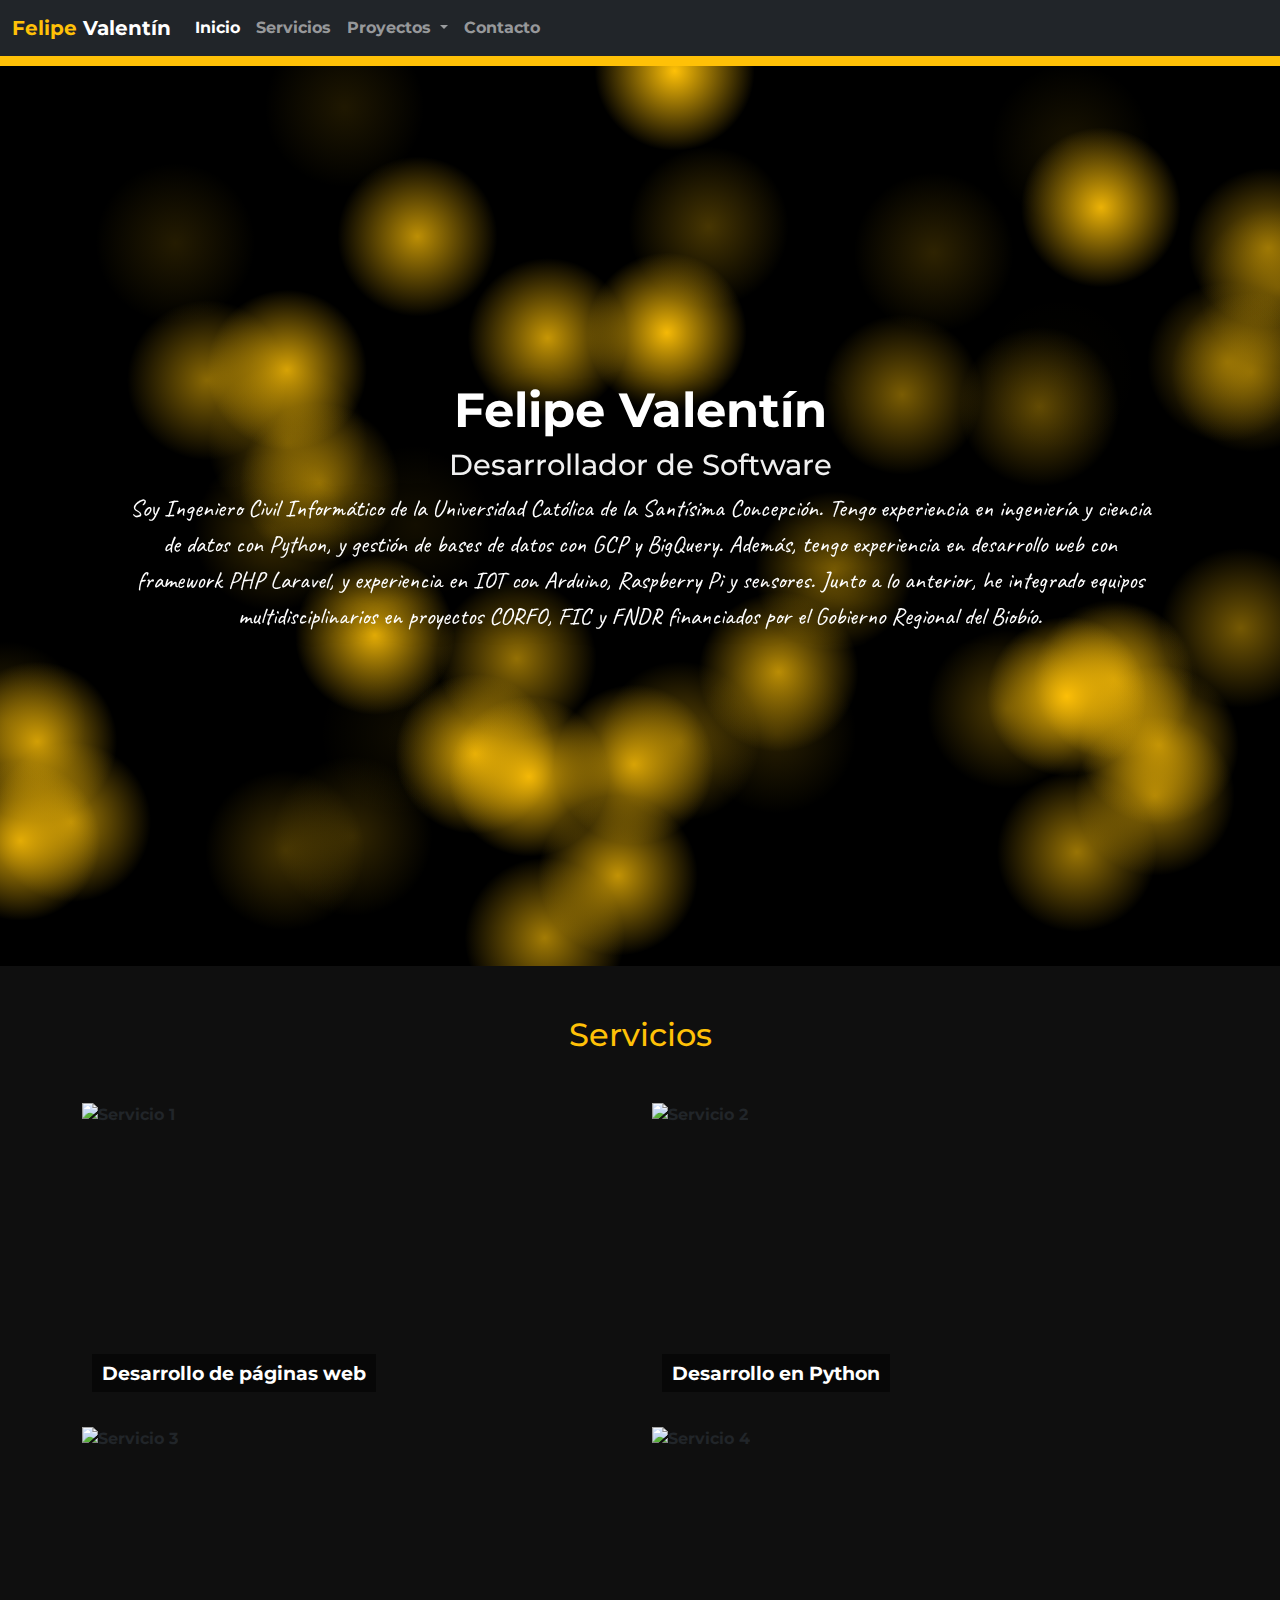
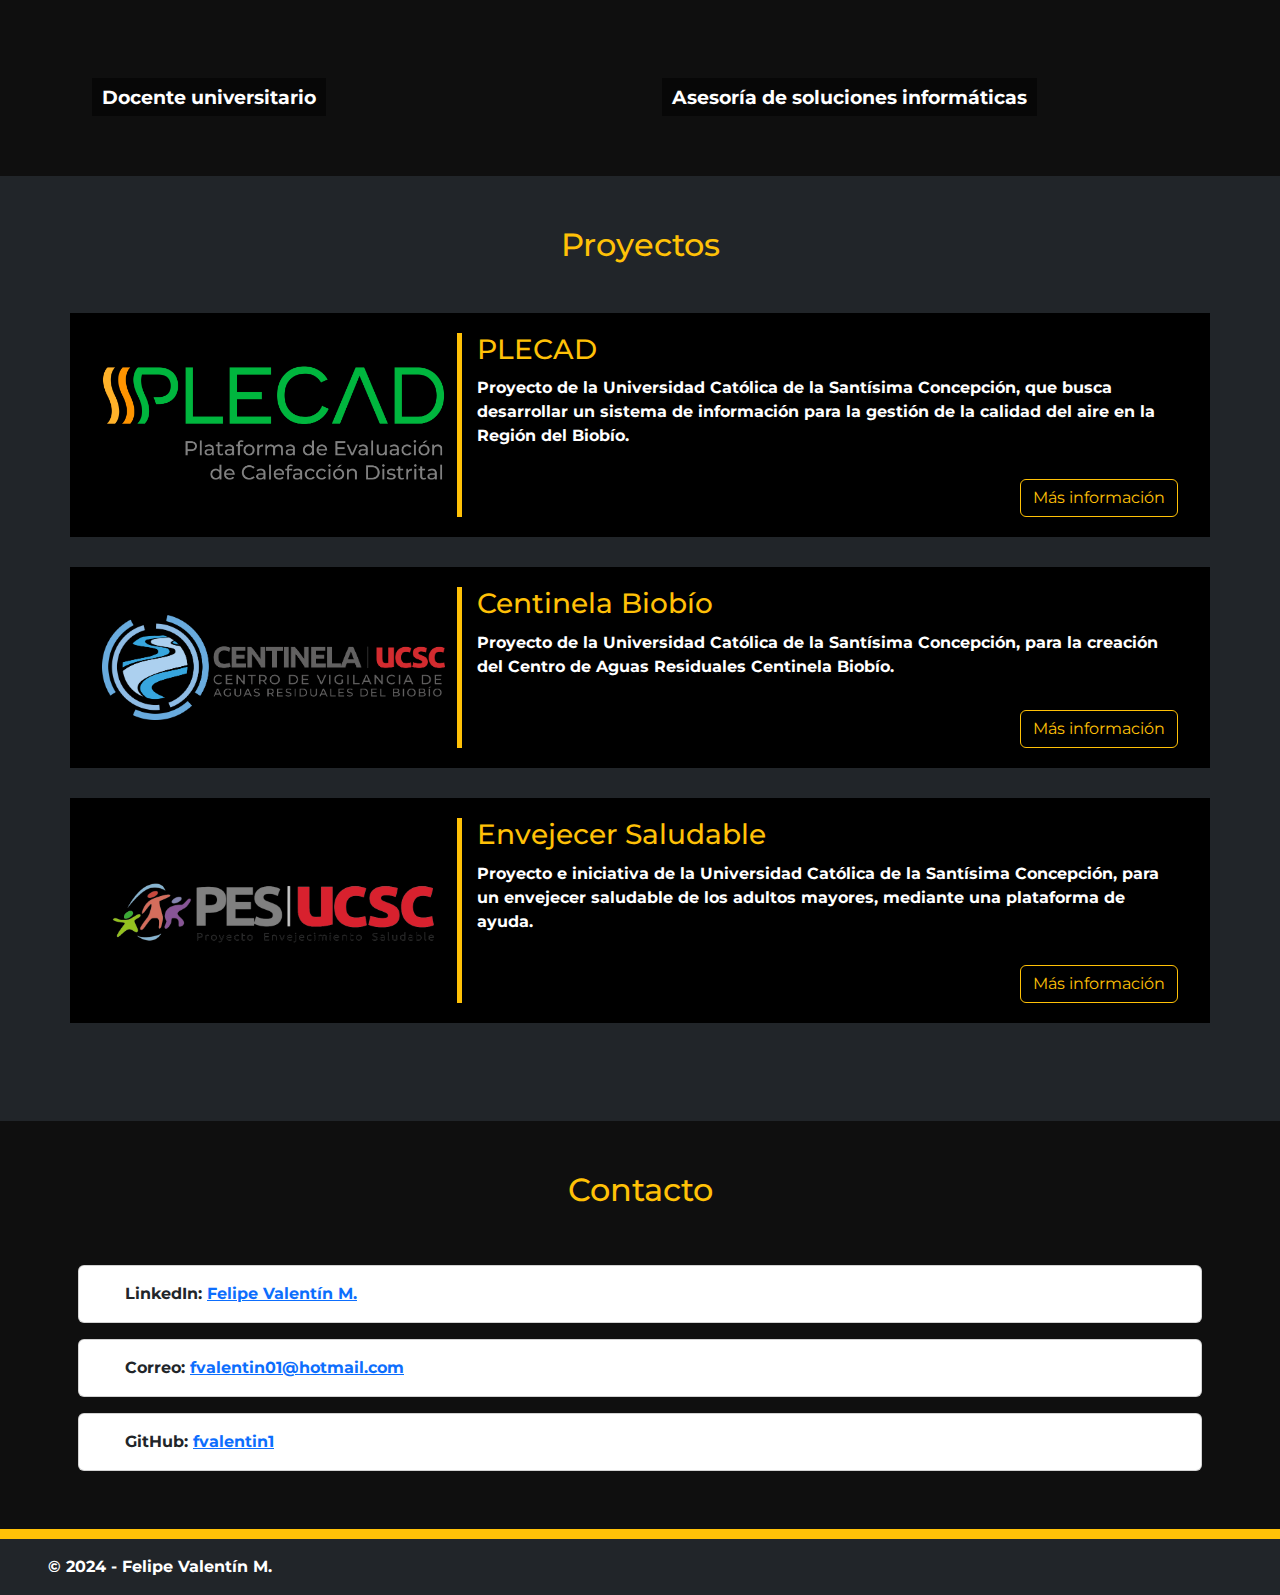
==== index.html @ 1e1794b6 "update index" ====
<!doctype html>
<html lang="es">

<head>
    <!-- Required meta tags -->
    <meta charset="utf-8">
    <meta name="viewport" content="width=device-width, initial-scale=1">

    <!-- Scripts -->
    <script src="https://code.jquery.com/jquery-3.6.0.min.js"></script>
    <script src="https://cdnjs.cloudflare.com/ajax/libs/popper.js/1.16.0/umd/popper.min.js"></script>
    <script src="https://kit.fontawesome.com/207ceca2f0.js" crossorigin="anonymous"></script>

    <!-- Bootstrap CSS -->
    <link href="https://cdn.jsdelivr.net/npm/bootstrap@5.3.3/dist/css/bootstrap.min.css" rel="stylesheet"
        integrity="sha384-QWTKZyjpPEjISv5WaRU9OFeRpok6YctnYmDr5pNlyT2bRjXh0JMhjY6hW+ALEwIH" crossorigin="anonymous">

    <!-- Google Fonts -->
    <link rel="preconnect" href="https://fonts.googleapis.com">
    <link rel="preconnect" href="https://fonts.gstatic.com" crossorigin>
    <link href="https://fonts.googleapis.com/css2?family=Montserrat:ital,wght@0,100..900;1,100..900&display=swap"
        rel="stylesheet">
    <link href="https://fonts.googleapis.com/css2?family=Caveat&display=swap" rel="stylesheet">

    <!-- CSS -->
    <link rel="stylesheet" href="header.css">
    <link rel="stylesheet" href="servicios.css">

    <!-- Favicon -->
    <link rel="icon" href="favicon.png" type="image/png" sizes="16x16">

    <title>Inicio - Felipe Valentín</title>

    <style>
        nav {
            border-bottom: 10px solid #ffc107;
        }

        body {
            font-family: 'Montserrat', sans-serif;
            font-optical-sizing: auto;
            font-weight: 700;
            font-style: normal;

            padding-top: 66px;
        }

        footer {
            border-top: 10px solid #ffc107;
            flex-shrink: 0; /* Esto evitará que el pie de página se reduzca y siempre mantenga su altura completa */
        }

        .logoproyecto {
            width: 100%;
            /* height: 100%; */
        }

        .servicios {
            background-color: #0f0f0f;
            padding: 50px 0;
        }

        .proyectos {
            background-color: #212529;
            padding: 50px 0;
        }

        .contacto {
            background-color: #0f0f0f;
            padding: 50px 0;
        }

        .servicios .titulo {
            color: #ffc107;
        }

        .proyectos .titulo {
            color: #ffc107;
        }

        .contacto .titulo {
            color: #ffc107;
        }

        /* html {
            scroll-behavior: smooth;
        } */

        /* Estilos Proyectos */
        .project-container {
        background-color: #000;
        color: #fff;
        margin-bottom: 30px;
        padding: 20px;
        }

        .project-logo {
        width: 100%;
        height: auto;
        }

        .yellow-divider {
        border-left: 5px solid #ffc107;
        padding-left: 15px;
        }

        .project-title{
            color: #ffc107;
        }

        .project-description {
        margin-top: 10px;
        }
        
        .project-button {
        margin-top: 15px;
        }
        
    </style>

</head>


<body>
    <nav class="navbar navbar-expand-lg navbar-dark bg-dark fixed-top">
        <div class="container-fluid">
            <a class="navbar-brand" href="/"><span class="text-warning">Felipe</span> Valentín</a>
            <button class="navbar-toggler" type="button" data-bs-toggle="collapse" data-bs-target="#navbarNavDropdown"
                aria-controls="navbarNavDropdown" aria-expanded="false" aria-label="Toggle navigation">
                <span class="navbar-toggler-icon"></span>
            </button>
            <div class="collapse navbar-collapse" id="navbarNavDropdown">
                <ul class="navbar-nav">
                    <li class="nav-item">
                        <a class="nav-link active" aria-current="page" href="/">Inicio</a>
                    </li>
                    <li class="nav-item">
                        <a class="nav-link" href="#servicios">Servicios</a>
                    </li>
                    <li class="nav-item dropdown">
                        <a class="nav-link dropdown-toggle" href="#" role="button" data-bs-toggle="dropdown"
                            aria-expanded="false">
                            Proyectos
                        </a>
                        <ul class="dropdown-menu">
                            <li><a class="dropdown-item" href="../plecad.html">PLECAD</a></li>
                            <li><a class="dropdown-item" href="../centinela.html">Centinela Biobío</a></li>
                            <li><a class="dropdown-item" href="../envejecimiento.html">Envejecer Saludable</a></li>
                        </ul>
                    </li>
                    <li class="nav-item">
                        <a class="nav-link" href="#contacto">Contacto</a>
                    </li>

                </ul>
            </div>
        </div>
    </nav>

    <header class="header d-flex justify-content-center align-items-center">
        <div class="text-center texto-header">
          <h1 class="name">Felipe Valentín</h1>
          <h2 class="role">Desarrollador de Software</h2>
          <p class="description">Soy Ingeniero Civil Informático de la Universidad Católica de la Santísima Concepción.
            Tengo experiencia en ingeniería y ciencia de datos con Python, y gestión de bases de datos con GCP y BigQuery.
            Además, tengo experiencia en desarrollo web con framework PHP Laravel, y experiencia en IOT con Arduino, Raspberry Pi y sensores.
            Junto a lo anterior, he integrado equipos multidisciplinarios en proyectos CORFO, FIC y FNDR financiados por el Gobierno Regional del Biobío.</p>
        </div>
        <canvas id="backgroundCanvas"></canvas>
    </header>

    <section class="servicios" id="servicios">
        <div class="titulo">
            <h2 class="text-center"><i class="fa-solid fa-list-check"></i> Servicios</h2>
        </div>
        <div class="contenido">

            <div class="container mt-5">
                <div class="row row-cols-1 row-cols-md-2 g-4">
                    <div class="col">
                        <div class="service-card">
                            <img src="https://acuabit.es/wp-content/uploads/2021/12/responsive-diseno.png" alt="Servicio 1">
                            <div class="service-name">Desarrollo de páginas web</div>
                            <div class="overlay">
                                <p>Desarrollo de sitios o aplicaciones web con el framework PHP Laravel, con
                                    propósitos como gestión o control de inventario, sitios web informativos, despliegue de datos con
                                    mapas o gráficos, e-commerce, etc.
            
                                    Es posible la creación de una aplicación web a medida de sus necesidades.</p>
                            </div>
                        </div>
                    </div>
                    <div class="col">
                        <div class="service-card">
                            <img src="https://blog.facialix.com/wp-content/uploads/2024/01/curso_python_conociendo_lenguaje_udemy_gratis.jpg" alt="Servicio 2">
                            <div class="service-name">Desarrollo en Python</div>
                            <div class="overlay">
                                <p>Si necesitas automatizar un proceso, generar algún reporte a través de datos, o
                                    visualizar información mediante gráficos, mediante Python podré desarrollar lo solicitado.
                                    El amplio abanico de librerías de este lenguaje, permiten brindar soluciones profesionales
                                    y a la medida de lo que necesite.
                                    
                                    Además de desarrollo de scripts, también se pueden desarrollar aplicaciones web con Flask o Django.
                                </p>
                            </div>
                        </div>
                    </div>
                    <div class="col">
                        <div class="service-card">
                            <img src="https://sitios.ucsc.cl/apoyopsicoeducativo/wp-content/uploads/sites/137/2021/05/4-1200x620.jpg" alt="Servicio 3">
                            <div class="service-name">Docente universitario</div>
                            <div class="overlay">
                                <p>Con experiencia en realizar ayudantías (cátedras y laboratorios)
                                    en los cursos de Sistemas Digitales y Arquitectura de Computadores, correspondientes a la
                                    carrera de Ingeniería Civil en Informática, de la Facultad de Ingeniería de la UCSC, en formatos
                                    virtual y presencial. Tambien he realizado clases particulares de Bases de Datos.</p>
                            </div>
                        </div>
                    </div>
                    <div class="col">
                        <div class="service-card">
                            <img src="https://www.cisinformatica.cat/wp-content/uploads/2024/02/soporte-informatico-para-gestorias.jpg" alt="Servicio 4">
                            <div class="service-name">Asesoría de soluciones informáticas</div>
                            <div class="overlay">
                                <p>¿Tienes un problema con algún programa? ¿O con un componente de tu computador? Contáctame, puedo orientarte con tu problema,
                                    proponerte soluciones y trabajar juntos.</p>
                            </div>
                        </div>
                    </div>
                </div>
            </div>

        </div>
    </section>

    <section class="proyectos" id="proyectos">
        <div class="titulo">
            <h2 class="text-center"><i class="fa-solid fa-chalkboard-user"></i> Proyectos</h2>
        </div>
        <div class="contenido">
            <div class="container my-5">
                <!-- PLECAD -->
                <div class="row project-container align-items-center">
                    <div class="col-lg-4 col-12 text-center">
                        <img src="logos/plecad.png" alt="Logo Proyecto 1" class="project-logo">
                    </div>
                    <div class="col-lg-8 col-12 yellow-divider">
                        <h3 class="project-title">PLECAD</h3>
                        <p class="project-description">
                            Proyecto de la Universidad Católica de la Santísima Concepción, que busca
                            desarrollar un sistema de información para la gestión de la calidad del aire en la
                            Región del Biobío.
                        </p>
                        <div class="text-end">
                            <a href="plecad.html" class="btn btn-outline-warning project-button">Más información</a>
                        </div>
                    </div>
                </div>
            
                <!-- Centinela -->
                <div class="row project-container align-items-center">
                    <div class="col-lg-4 col-12 text-center">
                        <img src="logos/centinela.png" alt="Logo Proyecto 2" class="project-logo">
                    </div>
                    <div class="col-lg-8 col-12 yellow-divider">
                        <h3 class="project-title">Centinela Biobío</h3>
                        <p class="project-description">
                            Proyecto de la Universidad Católica de la Santísima Concepción, para la
                            creación del Centro de Aguas Residuales Centinela Biobío.
                        </p>
                        <div class="text-end">
                            <a href="centinela.html" class="btn btn-outline-warning project-button">Más información</a>
                        </div>
                    </div>
                </div>
            
                <!-- Envejecimiento -->
                <div class="row project-container align-items-center">
                    <div class="col-lg-4 col-12 text-center">
                        <img src="logos/envejecimiento.png" alt="Logo Proyecto 3" class="project-logo">
                    </div>
                    <div class="col-lg-8 col-12 yellow-divider">
                        <h3 class="project-title">Envejecer Saludable</h3>
                        <p class="project-description">
                            Proyecto e iniciativa de la Universidad Católica de la Santísima Concepción, para un
                            envejecer saludable de los adultos mayores, mediante una plataforma de ayuda.
                        </p>
                        <div class="text-end">
                            <a href="envejecimiento.html" class="btn btn-outline-warning project-button">Más información</a>
                        </div>
                    </div>
                </div>
            
              </div>

        </div>

    </section>    

    <section class="contacto" id="contacto">
        <div class="titulo">
            <h2 class="text-center"><i class="fa-solid fa-address-card"></i> Contacto</h2>
        </div>
        <div class="contenido">
            <div class="container mt-5">
                <div class="row">
                    <!-- LinkedIn -->
                    <div class="col-12 p-2">
                        <div class="card">
                            <div class="card-body">
                                <div class="d-flex align-items-center">
                                    <i class="fa-brands fa-linkedin" style="width: 20px; height: 20px; margin-right: 10px;"></i>
                                    <div>
                                        LinkedIn: <a href="https://www.linkedin.com/in/fvalentin1/" target="_blank">Felipe
                                            Valentín M.</a>
                                    </div>
                                </div>
                            </div>
                        </div>
                    </div>

                    <!-- Correo -->
                    <div class="col-12 p-2">
                        <div class="card">
                            <div class="card-body">
                                <div class="d-flex align-items-center">
                                    <i class="fa-solid fa-envelope" style="width: 20px; height: 20px; margin-right: 10px;"></i>
                                    <div>
                                        Correo: <a href="mailto:fvalentin01@hotmail.com">fvalentin01@hotmail.com</a>
                                    </div>
                                </div>
                            </div>
                        </div>
                    </div>

                    <!-- GitHub -->
                    <div class="col-12 p-2">
                        <div class="card">
                            <div class="card-body">
                                <div class="d-flex align-items-center">
                                    <i class="fa-brands fa-github" style="width: 20px; height: 20px; margin-right: 10px;"></i>
                                    <div>
                                        GitHub: <a href="https://github.com/fvalentin1/">fvalentin1</a>
                                    </div>
                                </div>
                            </div>
                        </div>
                    </div>

                    <!-- WhatsApp -->
                    <!-- <div class="col-12 p-2">
                        <div class="card">
                            <div class="card-body">
                                <div class="d-flex align-items-center">
                                    <i class="fa-brands fa-whatsapp" style="width: 20px; height: 20px; margin-right: 10px;"></i>
                                    <div>
                                        WhatsApp: <a href="https://wa.me/569XXXX0000" target="_blank">+569 XXXX
                                            0000</a>
                                    </div>
                                </div>
                            </div>
                        </div>
                    </div> -->

                </div>
            </div>
        </div>
    </section>


    <footer
        class="fin d-flex flex-wrap justify-content-between align-items-center pt-3 pb-3 ps-5 pe-5 bg-dark text-white">
        <div class="col-12 d-flex align-items-center">
            <span class="text-white">&copy; 2024 - Felipe Valentín M.</span>
        </div>
    </footer>

    <!-- Optional JavaScript; choose one of the two! -->
    <!-- Option 1: Bootstrap Bundle with Popper -->
    <script src="https://cdn.jsdelivr.net/npm/bootstrap@5.3.3/dist/js/bootstrap.bundle.min.js"
        integrity="sha384-YvpcrYf0tY3lHB60NNkmXc5s9fDVZLESaAA55NDzOxhy9GkcIdslK1eN7N6jIeHz" crossorigin="anonymous">
    </script>

    <!-- Header JS -->
    <script src="header.js"></script>

</body>

</html>
---- header.css ----
.header {
    position: relative;
    width: 100%;
    height: 100vh;
    background-color: black;
    color: white;
    z-index: 1;
}

.texto-header {
    position: relative;
    z-index: 2; /* Aseguramos que el texto esté encima del canvas */
    text-shadow: black 0px 0px 20px;
    padding-left: 10%;
    padding-right: 10%;
    padding-top: 10%;
    padding-bottom: 10%;
}

.name {
    font-size: 3rem;
    color: white;
    font-weight: bold;
}
  
.role {
    font-size: 1.8rem;
    color: #f0f0f0;
}
  
.description {
    font-size: 1.5rem;
    color: white;

    /* Fuente manoescrita */
    font-family: "Caveat", cursive;
    font-optical-sizing: auto;
    font-weight: 400;
    font-style: normal;
}

#backgroundCanvas {
    position: absolute;
    top: 0;
    left: 0;
    width: 100%;
    height: 100%;
    z-index: 0;
    pointer-events: none;
}
---- servicios.css ----
.service-card {
    position: relative;
    overflow: hidden;
    height: 300px;
}
.service-card img {
    width: 100%;
    height: 100%;
    object-fit: cover;
    transition: transform 0.3s ease;
}
.service-card:hover img {
    transform: scale(1.1);
}
.service-card .overlay {
    position: absolute;
    top: 0;
    left: 0;
    width: 100%;
    height: 100%;
    background-color: rgba(0, 0, 0, 0.7);
    color: white;
    display: flex;
    align-items: center;
    justify-content: center;
    opacity: 0;
    transition: opacity 0.3s ease;
    padding: 10px;
    text-align: center;
}
.service-card:hover .overlay {
    opacity: 1;
}
.service-card .service-name {
    position: absolute;
    bottom: 10px;
    left: 10px;
    background-color: rgba(0, 0, 0, 0.5);
    color: white;
    padding: 5px 10px;
    font-size: 1.2rem;
    z-index: 2;
    transition: opacity 0.3s ease;
}
.service-card:hover .service-name {
    opacity: 0;
}
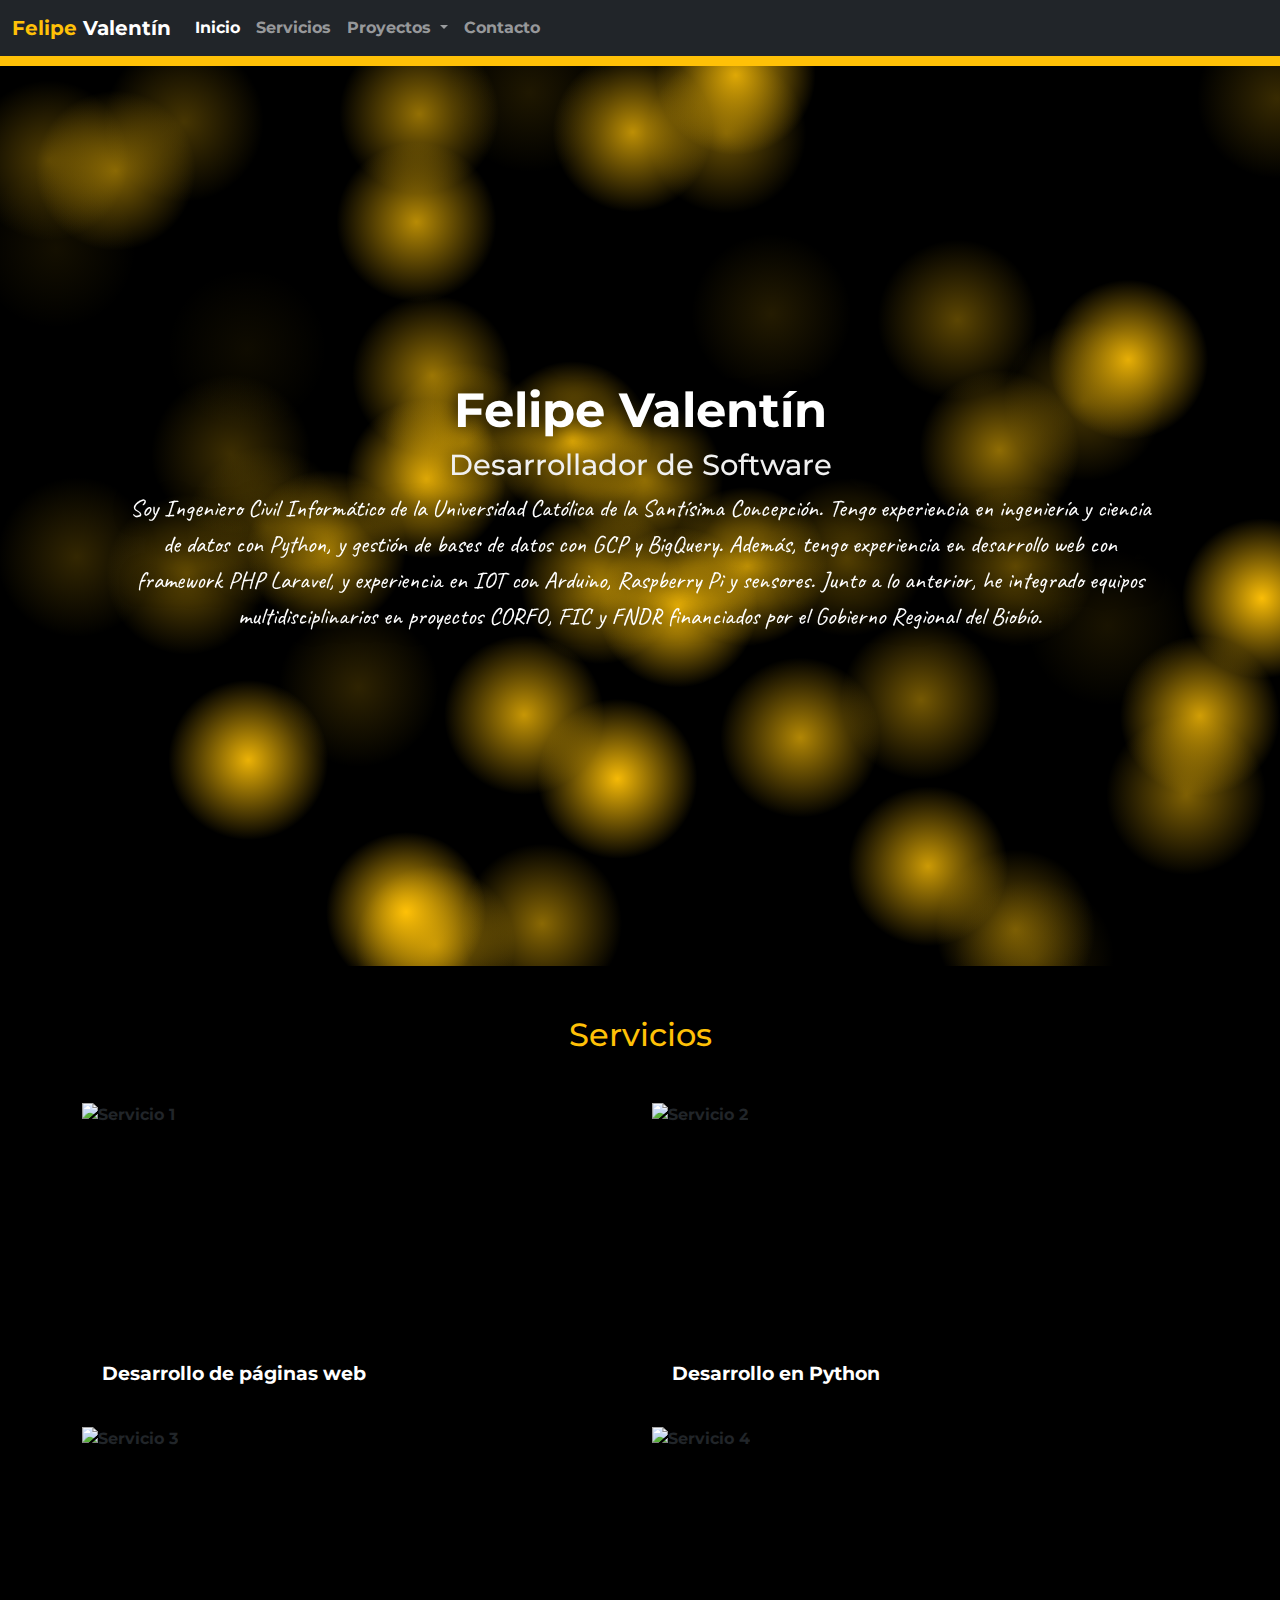
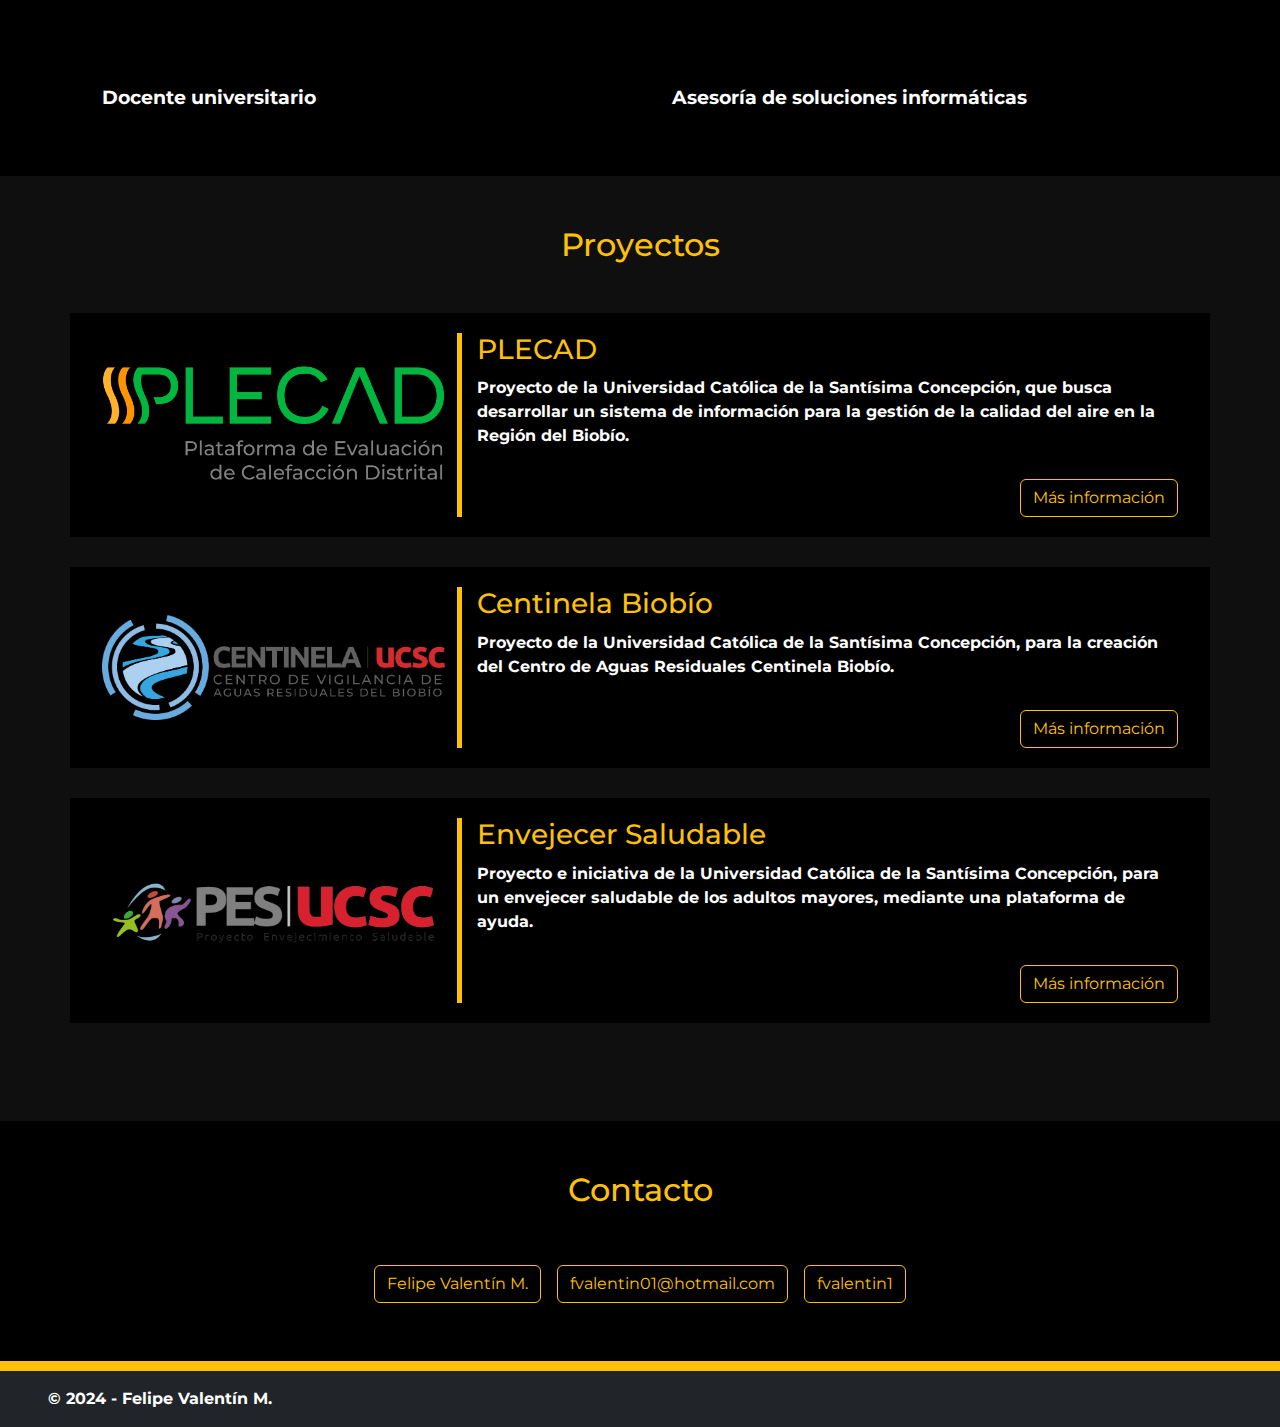
==== commit ed6cd281: "Version 1.0" ====
--- a/index.html
+++ b/index.html
@@ -56,17 +56,17 @@
         }
 
         .servicios {
+            background-color: #000;
+            padding: 50px 0;
+        }
+
+        .proyectos {
             background-color: #0f0f0f;
             padding: 50px 0;
         }
 
-        .proyectos {
-            background-color: #212529;
-            padding: 50px 0;
-        }
-
         .contacto {
-            background-color: #0f0f0f;
+            background-color: #000;
             padding: 50px 0;
         }
 
@@ -252,7 +252,7 @@
                             Región del Biobío.
                         </p>
                         <div class="text-end">
-                            <a href="plecad.html" class="btn btn-outline-warning project-button">Más información</a>
+                            <a href="plecad.html" class="btn btn-outline-warning project-button">Más información <i class="fa-solid fa-chevron-right"></i></a>
                         </div>
                     </div>
                 </div>
@@ -269,7 +269,7 @@
                             creación del Centro de Aguas Residuales Centinela Biobío.
                         </p>
                         <div class="text-end">
-                            <a href="centinela.html" class="btn btn-outline-warning project-button">Más información</a>
+                            <a href="centinela.html" class="btn btn-outline-warning project-button">Más información <i class="fa-solid fa-chevron-right"></i></a>
                         </div>
                     </div>
                 </div>
@@ -286,7 +286,7 @@
                             envejecer saludable de los adultos mayores, mediante una plataforma de ayuda.
                         </p>
                         <div class="text-end">
-                            <a href="envejecimiento.html" class="btn btn-outline-warning project-button">Más información</a>
+                            <a href="envejecimiento.html" class="btn btn-outline-warning project-button">Más información <i class="fa-solid fa-chevron-right"></i></a>
                         </div>
                     </div>
                 </div>
@@ -301,70 +301,18 @@
         <div class="titulo">
             <h2 class="text-center"><i class="fa-solid fa-address-card"></i> Contacto</h2>
         </div>
+
         <div class="contenido">
             <div class="container mt-5">
-                <div class="row">
-                    <!-- LinkedIn -->
-                    <div class="col-12 p-2">
-                        <div class="card">
-                            <div class="card-body">
-                                <div class="d-flex align-items-center">
-                                    <i class="fa-brands fa-linkedin" style="width: 20px; height: 20px; margin-right: 10px;"></i>
-                                    <div>
-                                        LinkedIn: <a href="https://www.linkedin.com/in/fvalentin1/" target="_blank">Felipe
-                                            Valentín M.</a>
-                                    </div>
-                                </div>
-                            </div>
-                        </div>
-                    </div>
-
-                    <!-- Correo -->
-                    <div class="col-12 p-2">
-                        <div class="card">
-                            <div class="card-body">
-                                <div class="d-flex align-items-center">
-                                    <i class="fa-solid fa-envelope" style="width: 20px; height: 20px; margin-right: 10px;"></i>
-                                    <div>
-                                        Correo: <a href="mailto:fvalentin01@hotmail.com">fvalentin01@hotmail.com</a>
-                                    </div>
-                                </div>
-                            </div>
-                        </div>
-                    </div>
-
-                    <!-- GitHub -->
-                    <div class="col-12 p-2">
-                        <div class="card">
-                            <div class="card-body">
-                                <div class="d-flex align-items-center">
-                                    <i class="fa-brands fa-github" style="width: 20px; height: 20px; margin-right: 10px;"></i>
-                                    <div>
-                                        GitHub: <a href="https://github.com/fvalentin1/">fvalentin1</a>
-                                    </div>
-                                </div>
-                            </div>
-                        </div>
-                    </div>
-
-                    <!-- WhatsApp -->
-                    <!-- <div class="col-12 p-2">
-                        <div class="card">
-                            <div class="card-body">
-                                <div class="d-flex align-items-center">
-                                    <i class="fa-brands fa-whatsapp" style="width: 20px; height: 20px; margin-right: 10px;"></i>
-                                    <div>
-                                        WhatsApp: <a href="https://wa.me/569XXXX0000" target="_blank">+569 XXXX
-                                            0000</a>
-                                    </div>
-                                </div>
-                            </div>
-                        </div>
-                    </div> -->
-
+                <div class="d-flex flex-column flex-md-row justify-content-center align-items-center">
+                    <a href="https://www.linkedin.com/in/fvalentin1/" class="btn btn-outline-warning mx-2 my-2"><i class="fa-brands fa-linkedin"></i> Felipe Valentín M.</a>
+                    <a href="mailto:fvalentin01@hotmail.com" class="btn btn-outline-warning mx-2 my-2"><i class="fa-solid fa-envelope"></i> fvalentin01@hotmail.com</a>
+                    <a href="https://github.com/fvalentin1/" class="btn btn-outline-warning mx-2 my-2"><i class="fa-brands fa-github"></i> fvalentin1</a>
+                    <!-- <a href="https://wa.me/569XXXX0000" class="btn btn-outline-warning mx-2 my-2"><i class="fa-brands fa-whatsapp"></i> +569 XXXX 0000</a> -->
                 </div>
             </div>
         </div>
+
     </section>
 
 
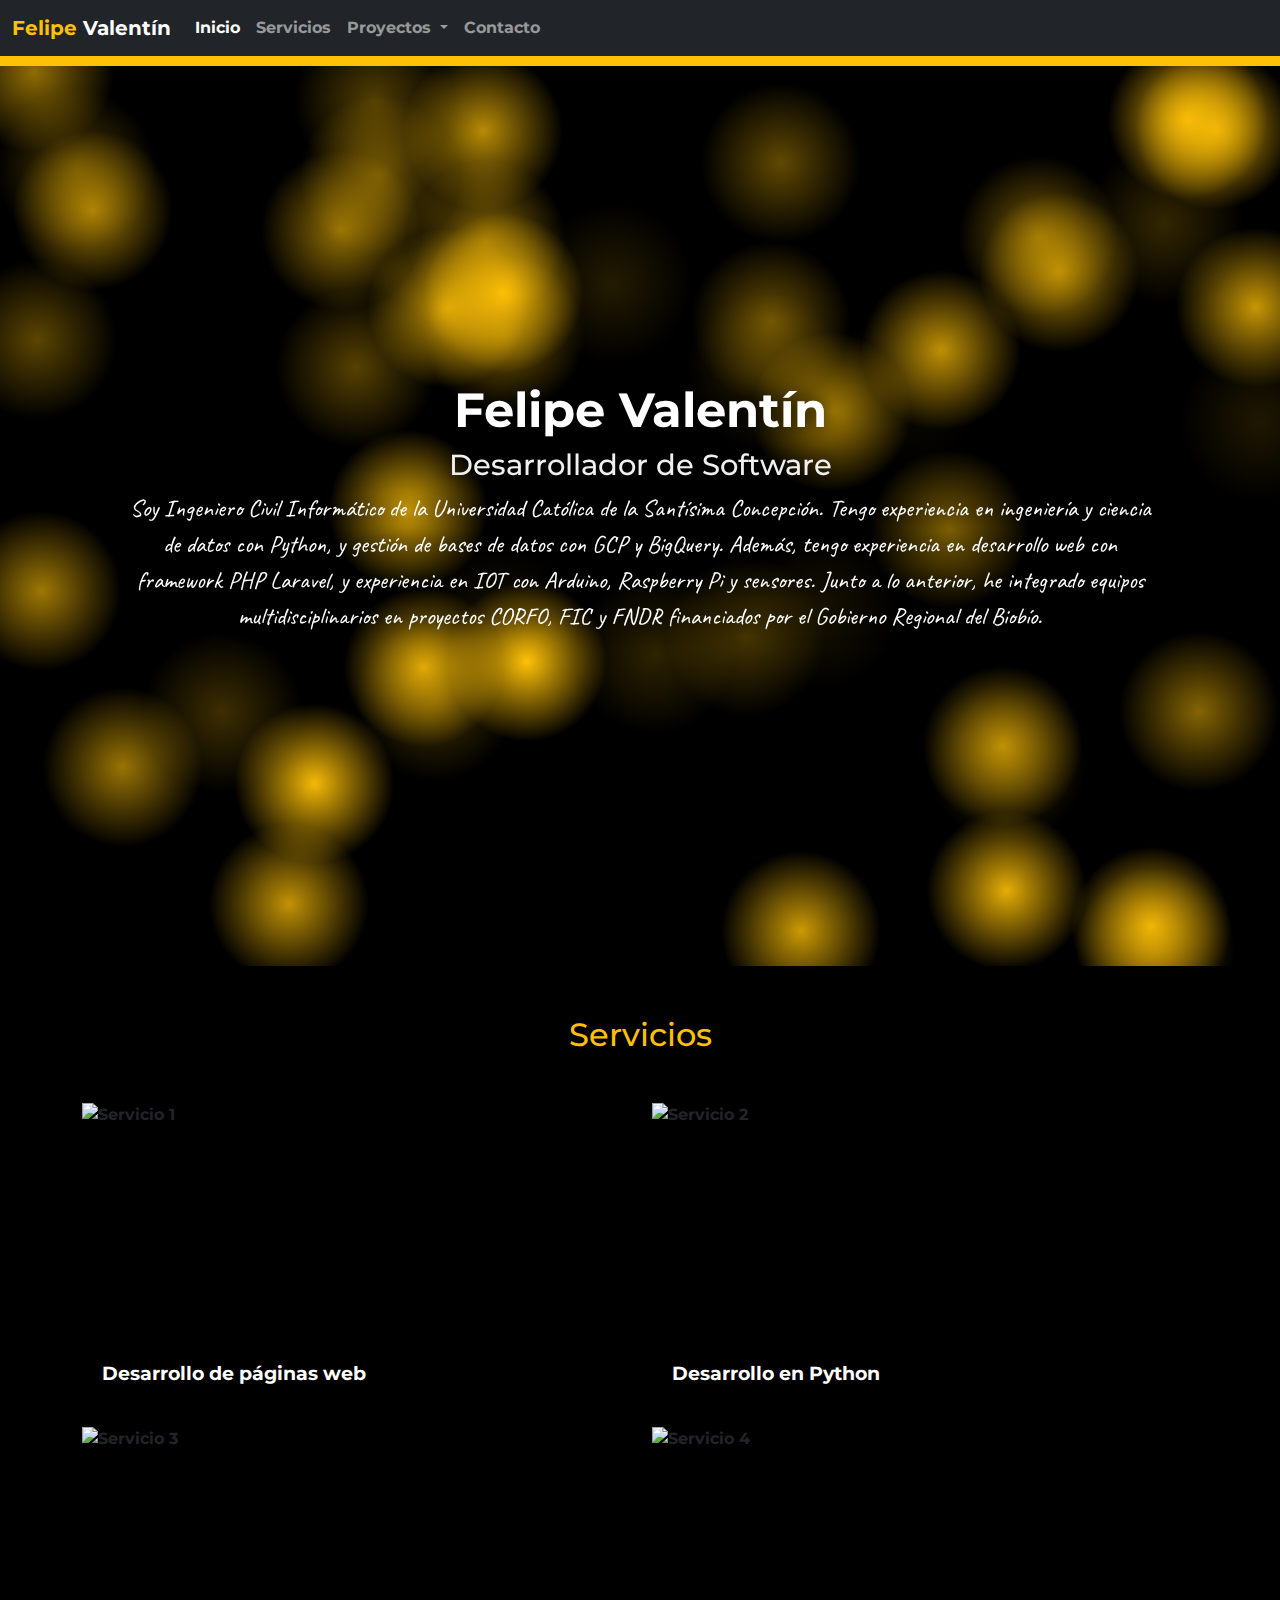
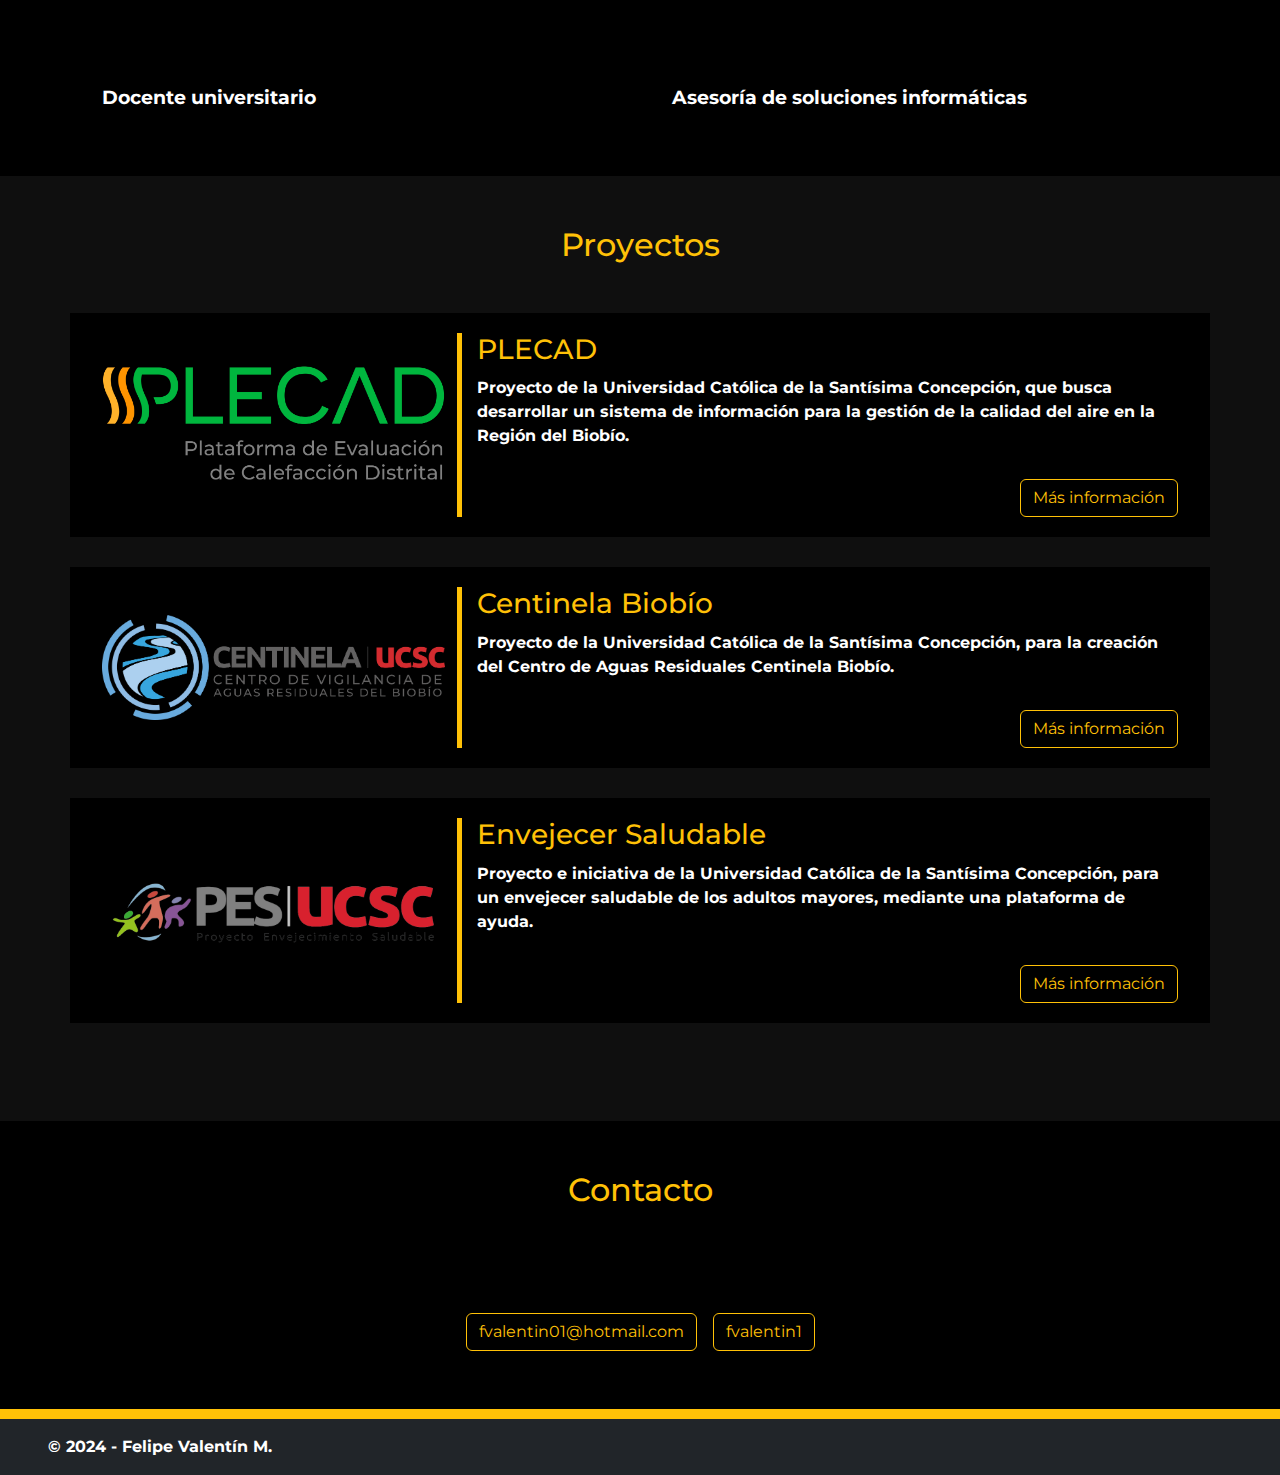
==== commit 9f7eabd9: "add linkedin badge" ====
--- a/index.html
+++ b/index.html
@@ -303,14 +303,20 @@
         </div>
 
         <div class="contenido">
+            <div class="d-flex justify-content-center mt-5">
+                <div class="badge-base LI-profile-badge" data-locale="es_ES" data-size="large" data-theme="dark" data-type="HORIZONTAL" data-vanity="fvalentin1" data-version="v1">
+                  <a class="badge-base__link LI-simple-link" href="https://cl.linkedin.com/in/fvalentin1?trk=profile-badge"></a>
+                </div>
+            </div>
             <div class="container mt-5">
                 <div class="d-flex flex-column flex-md-row justify-content-center align-items-center">
-                    <a href="https://www.linkedin.com/in/fvalentin1/" class="btn btn-outline-warning mx-2 my-2"><i class="fa-brands fa-linkedin"></i> Felipe Valentín M.</a>
+                    <!-- <a href="https://www.linkedin.com/in/fvalentin1/" class="btn btn-outline-warning mx-2 my-2"><i class="fa-brands fa-linkedin"></i> Felipe Valentín M.</a> -->
                     <a href="mailto:fvalentin01@hotmail.com" class="btn btn-outline-warning mx-2 my-2"><i class="fa-solid fa-envelope"></i> fvalentin01@hotmail.com</a>
                     <a href="https://github.com/fvalentin1/" class="btn btn-outline-warning mx-2 my-2"><i class="fa-brands fa-github"></i> fvalentin1</a>
                     <!-- <a href="https://wa.me/569XXXX0000" class="btn btn-outline-warning mx-2 my-2"><i class="fa-brands fa-whatsapp"></i> +569 XXXX 0000</a> -->
                 </div>
             </div>
+              
         </div>
 
     </section>
@@ -332,6 +338,9 @@
     <!-- Header JS -->
     <script src="header.js"></script>
 
+    <!-- LinkedIn Badge -->
+    <script src="https://platform.linkedin.com/badges/js/profile.js" async defer type="text/javascript"></script>
+
 </body>
 
 </html>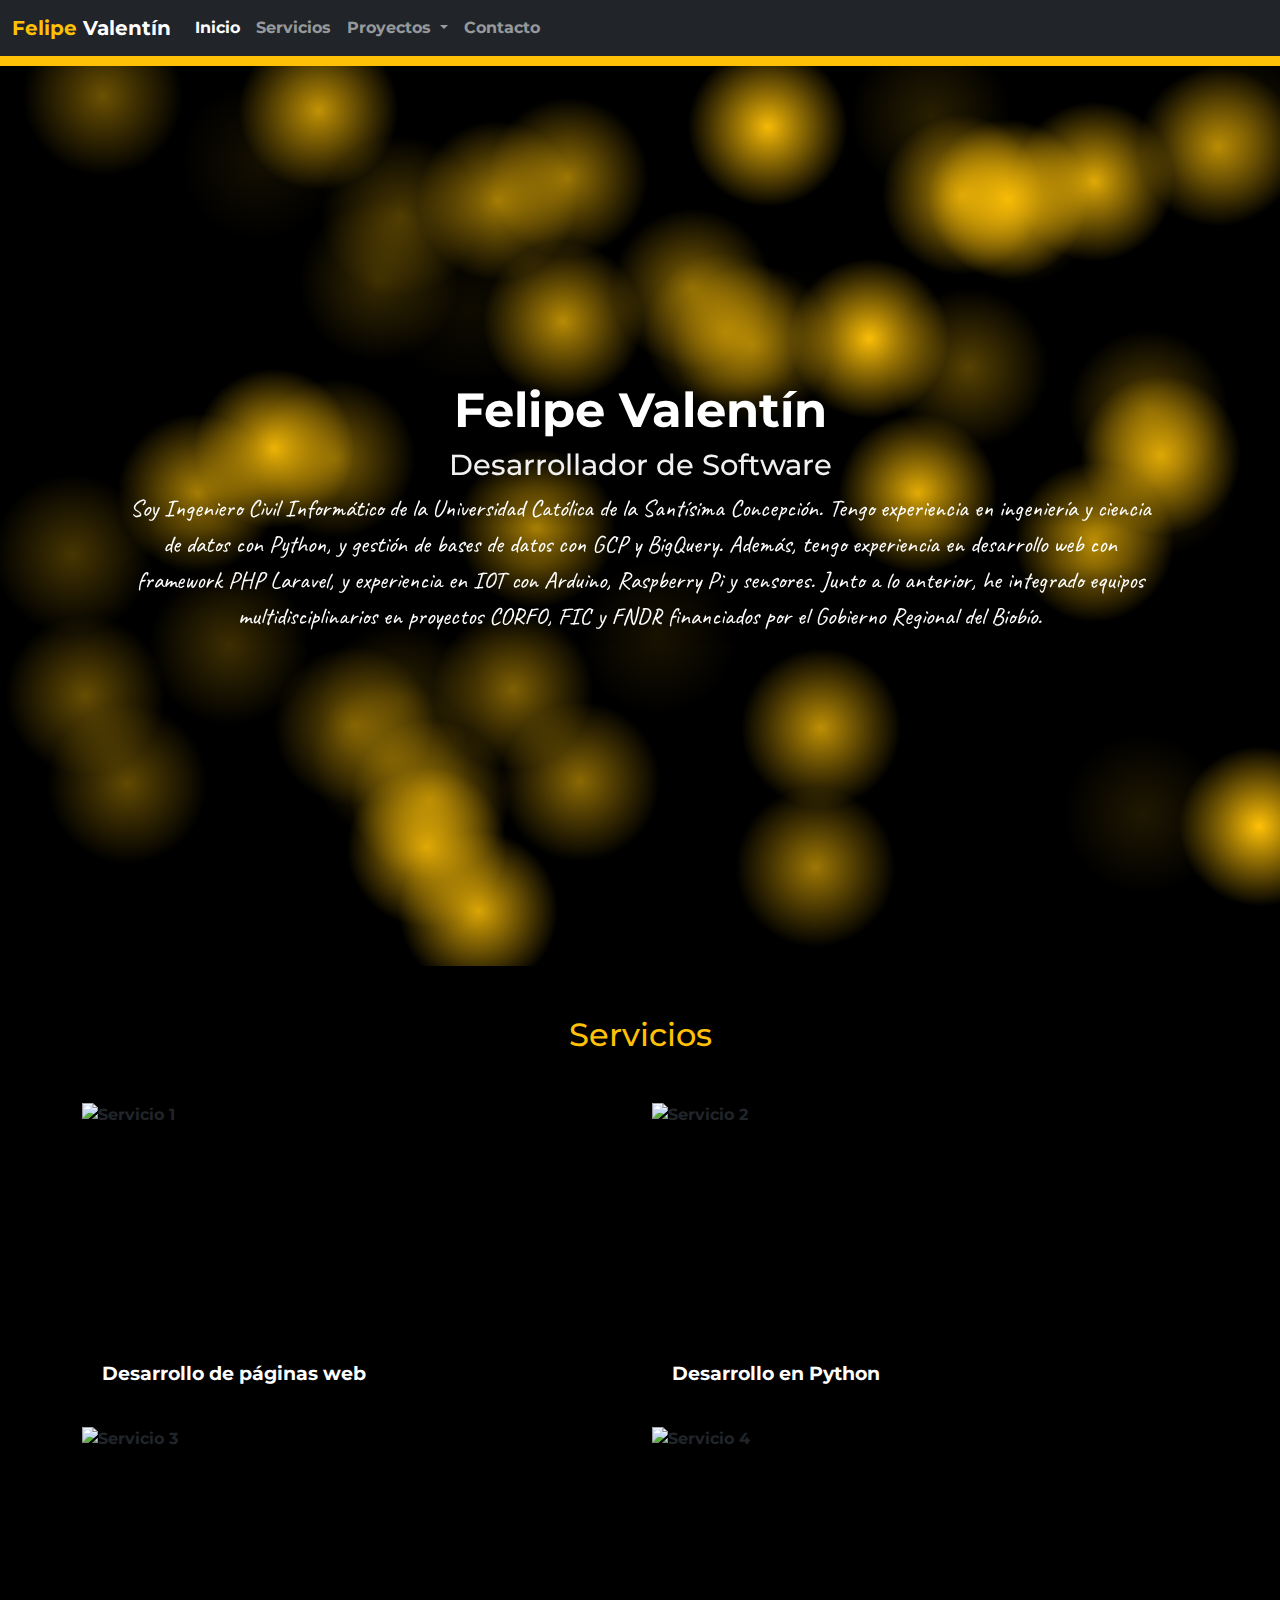
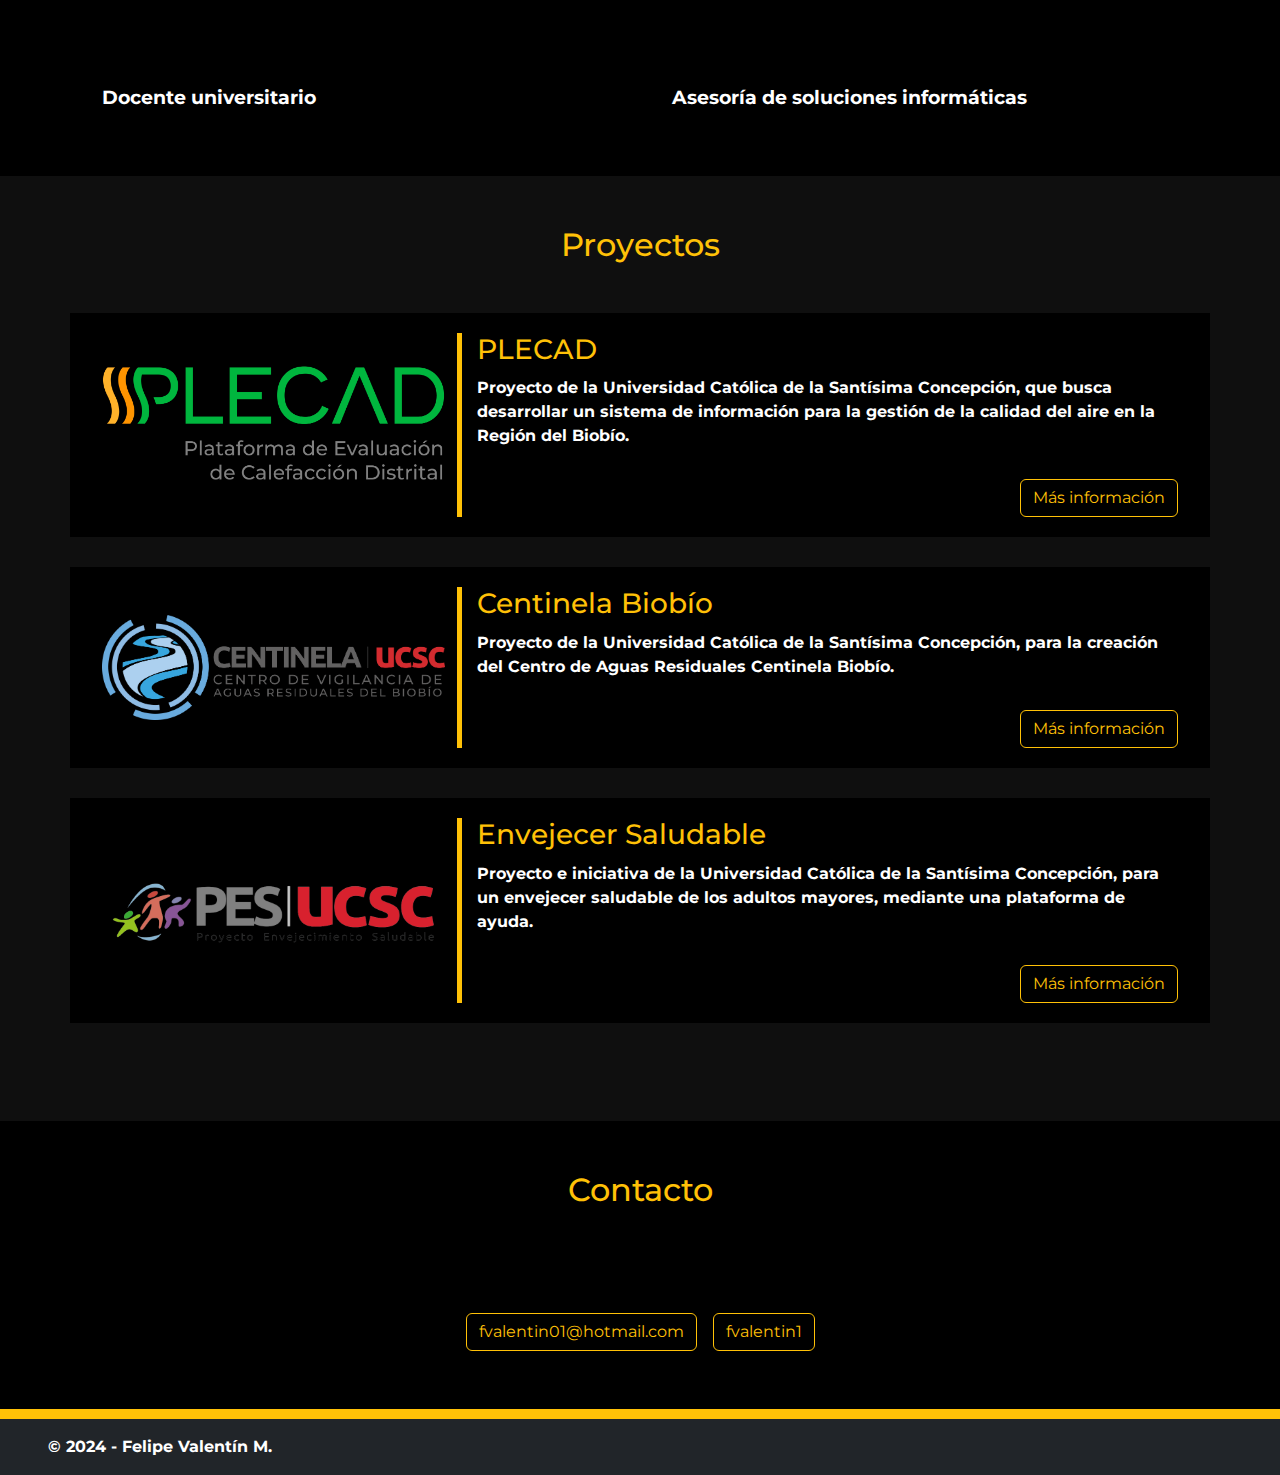
==== commit 9bc8c121: "update v1" ====
--- a/index.html
+++ b/index.html
@@ -304,7 +304,7 @@
 
         <div class="contenido">
             <div class="d-flex justify-content-center mt-5">
-                <div class="badge-base LI-profile-badge" data-locale="es_ES" data-size="large" data-theme="dark" data-type="HORIZONTAL" data-vanity="fvalentin1" data-version="v1">
+                <div class="badge-base LI-profile-badge" data-locale="es_ES" data-size="large" data-theme="light" data-type="HORIZONTAL" data-vanity="fvalentin1" data-version="v1">
                   <a class="badge-base__link LI-simple-link" href="https://cl.linkedin.com/in/fvalentin1?trk=profile-badge"></a>
                 </div>
             </div>
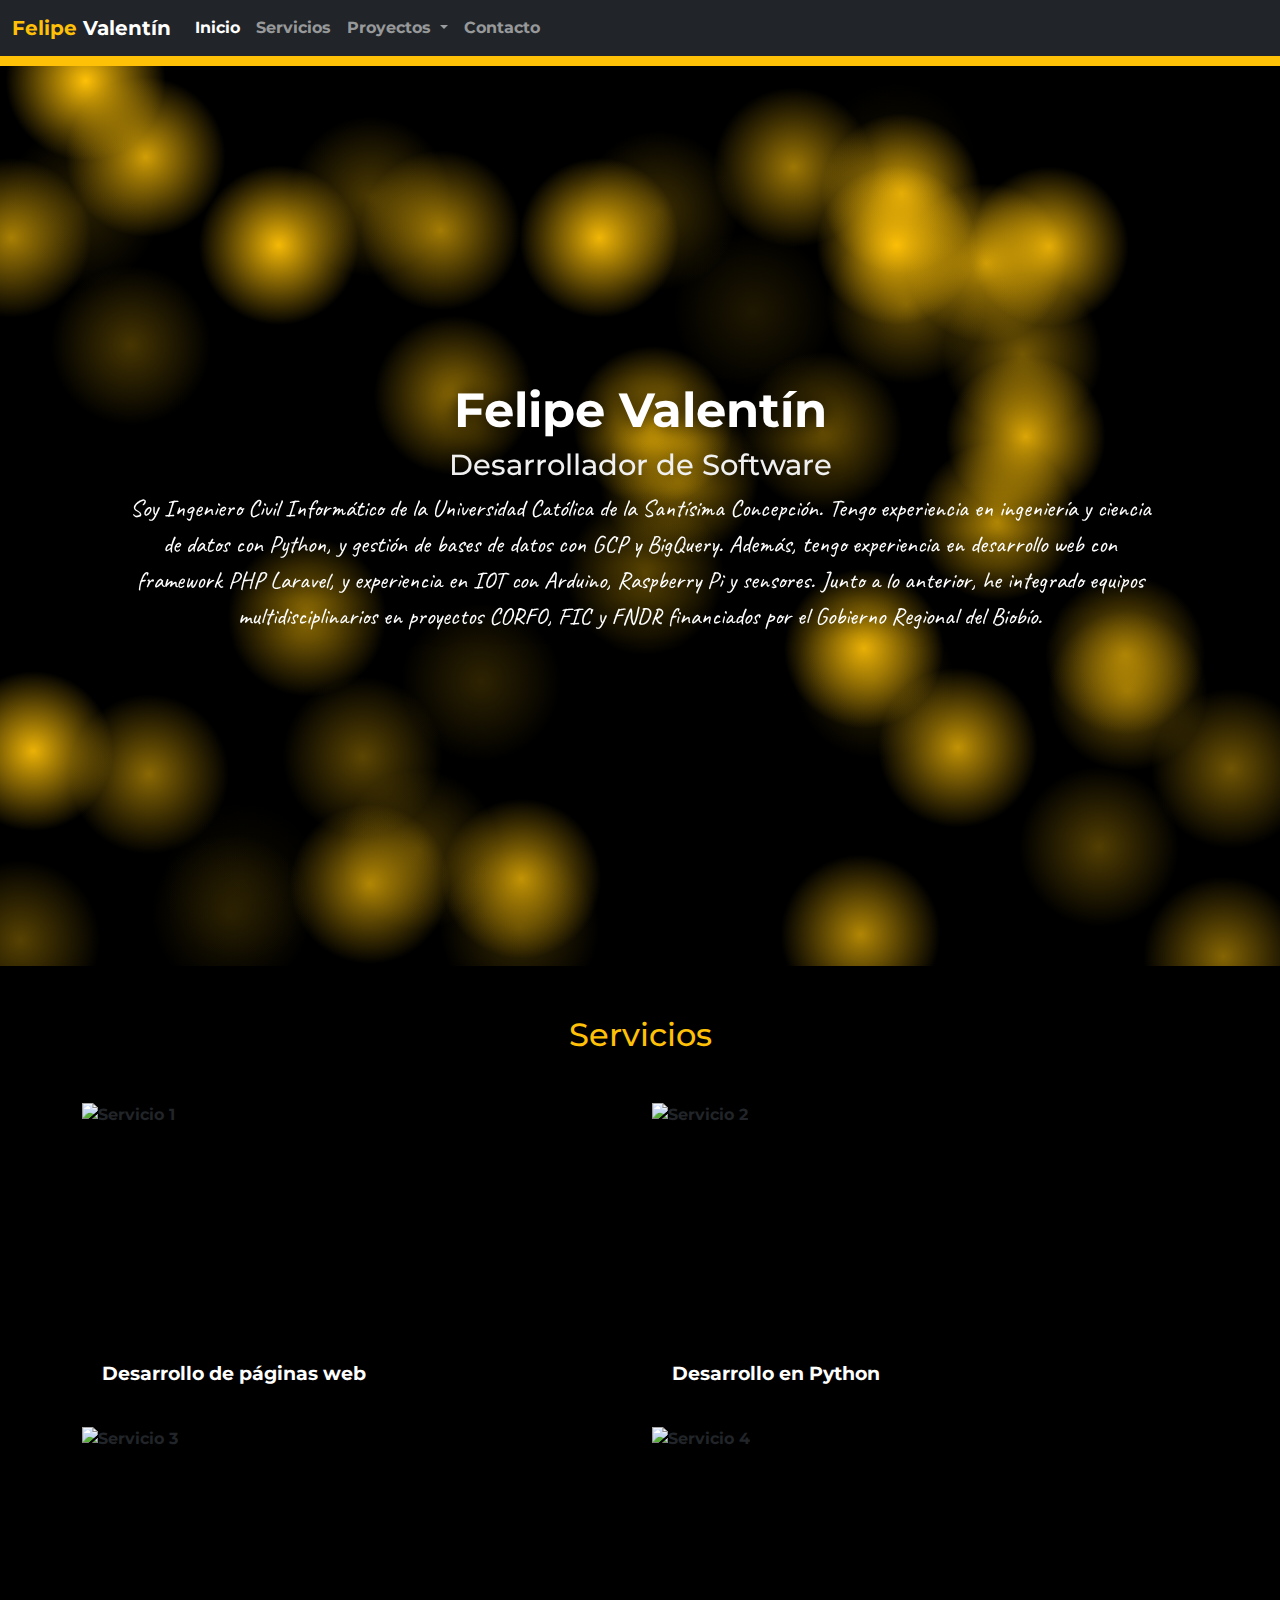
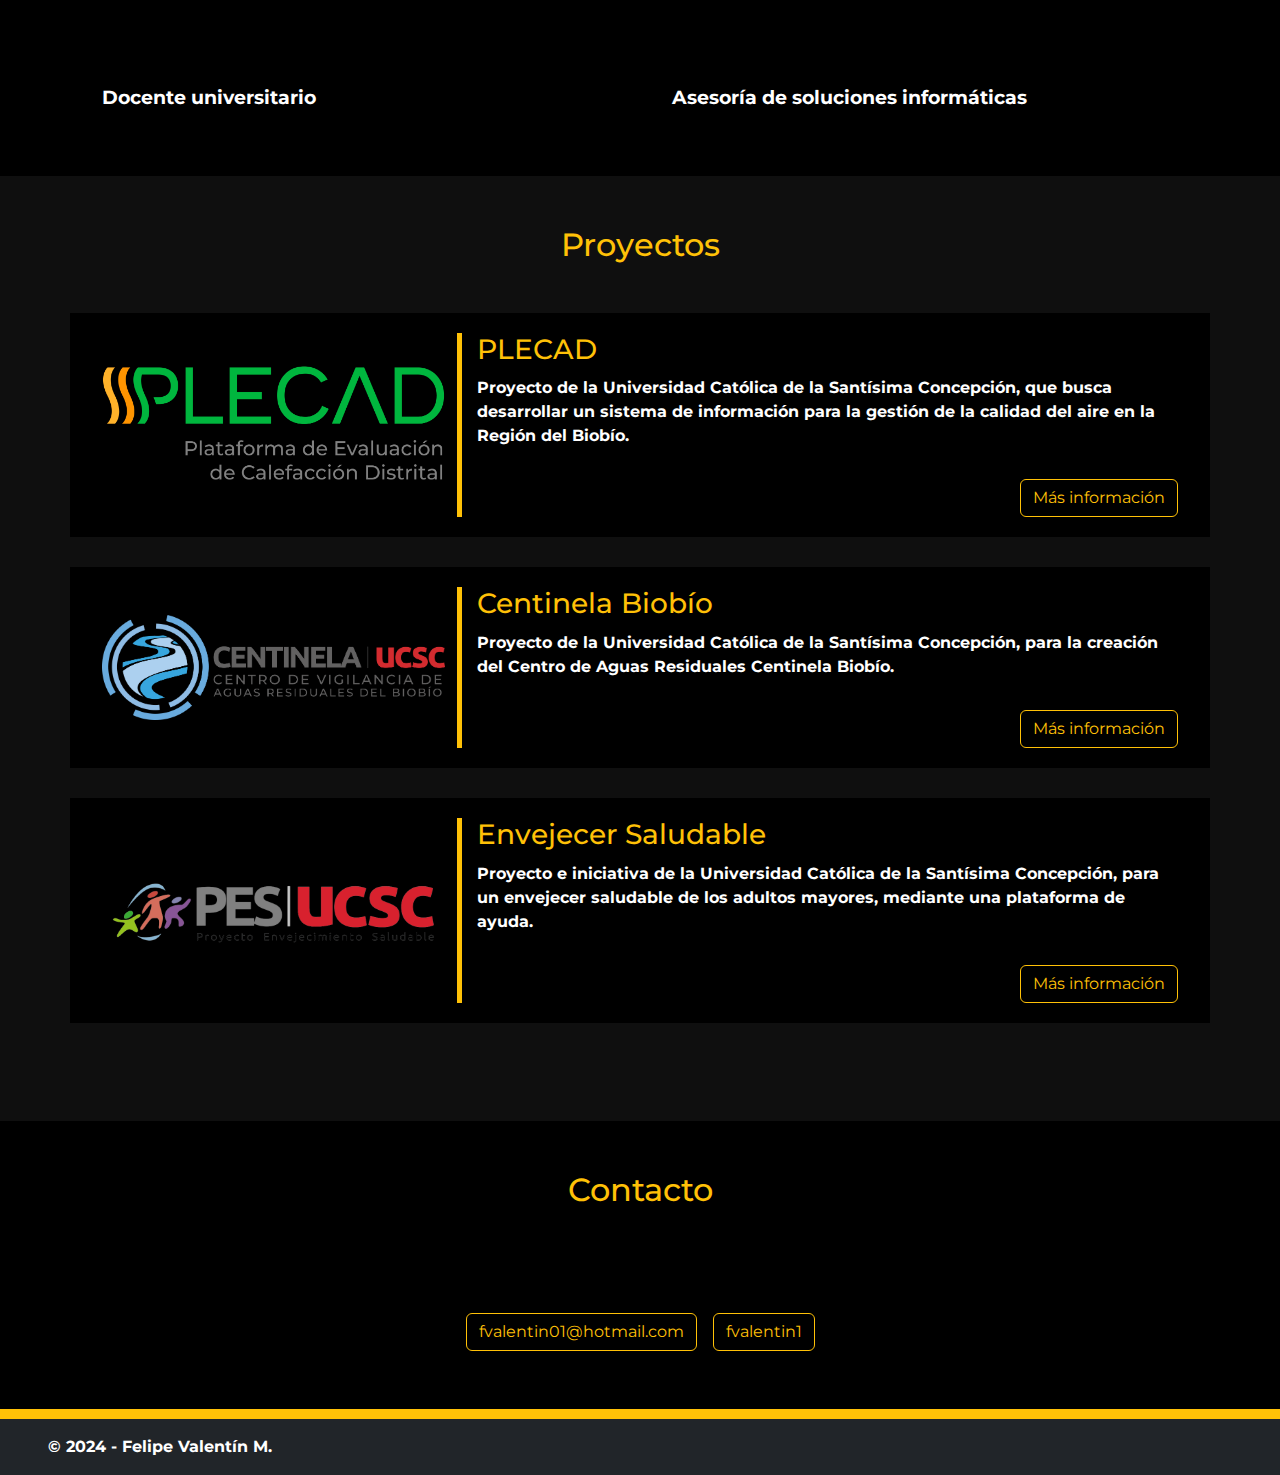
==== commit f039d5e4: "update index" ====
--- a/index.html
+++ b/index.html
@@ -88,20 +88,24 @@
 
         /* Estilos Proyectos */
         .project-container {
-        background-color: #000;
-        color: #fff;
-        margin-bottom: 30px;
-        padding: 20px;
+            background-color: #000;
+            color: #fff;
+            margin-bottom: 30px;
+            padding: 20px;
+        }
+
+        .project-container:hover {
+            background-color: #1c1c1c;
         }
 
         .project-logo {
-        width: 100%;
-        height: auto;
+            width: 100%;
+            height: auto;
         }
 
         .yellow-divider {
-        border-left: 5px solid #ffc107;
-        padding-left: 15px;
+            border-left: 5px solid #ffc107;
+            padding-left: 15px;
         }
 
         .project-title{
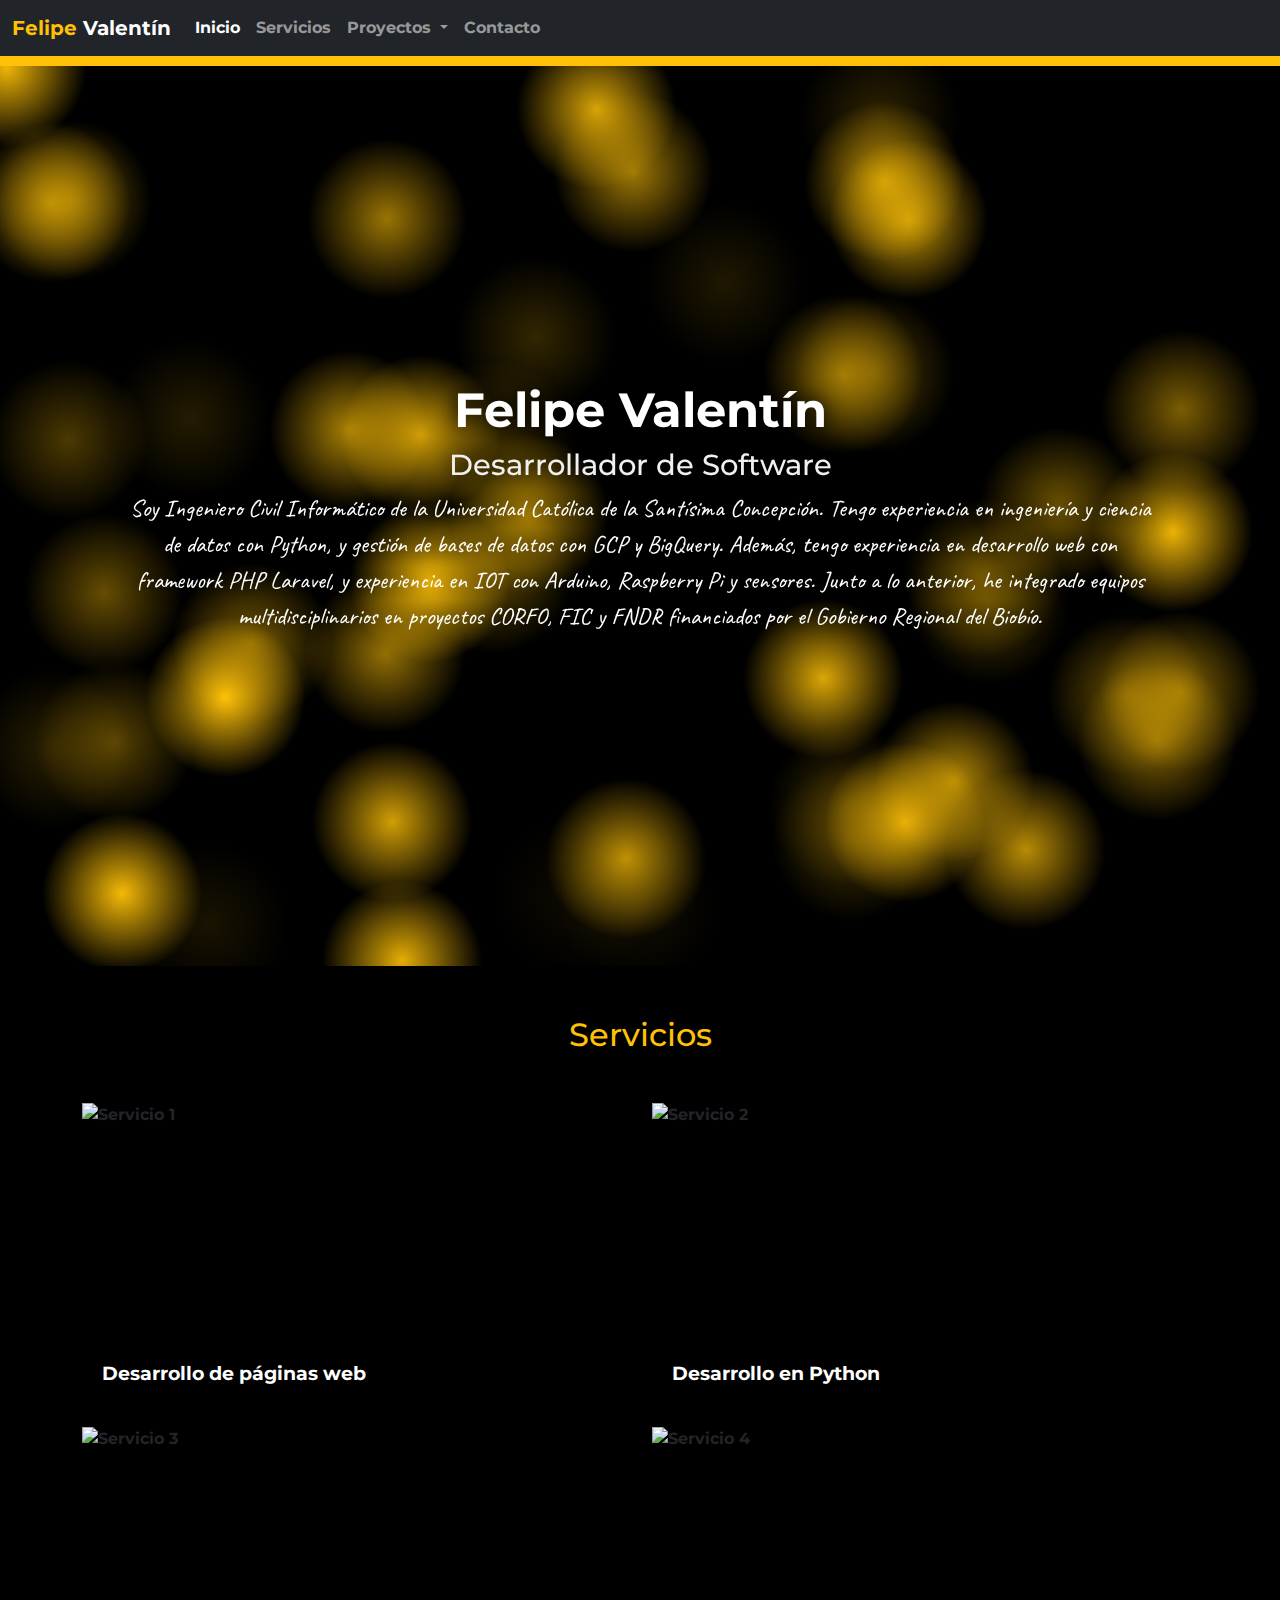
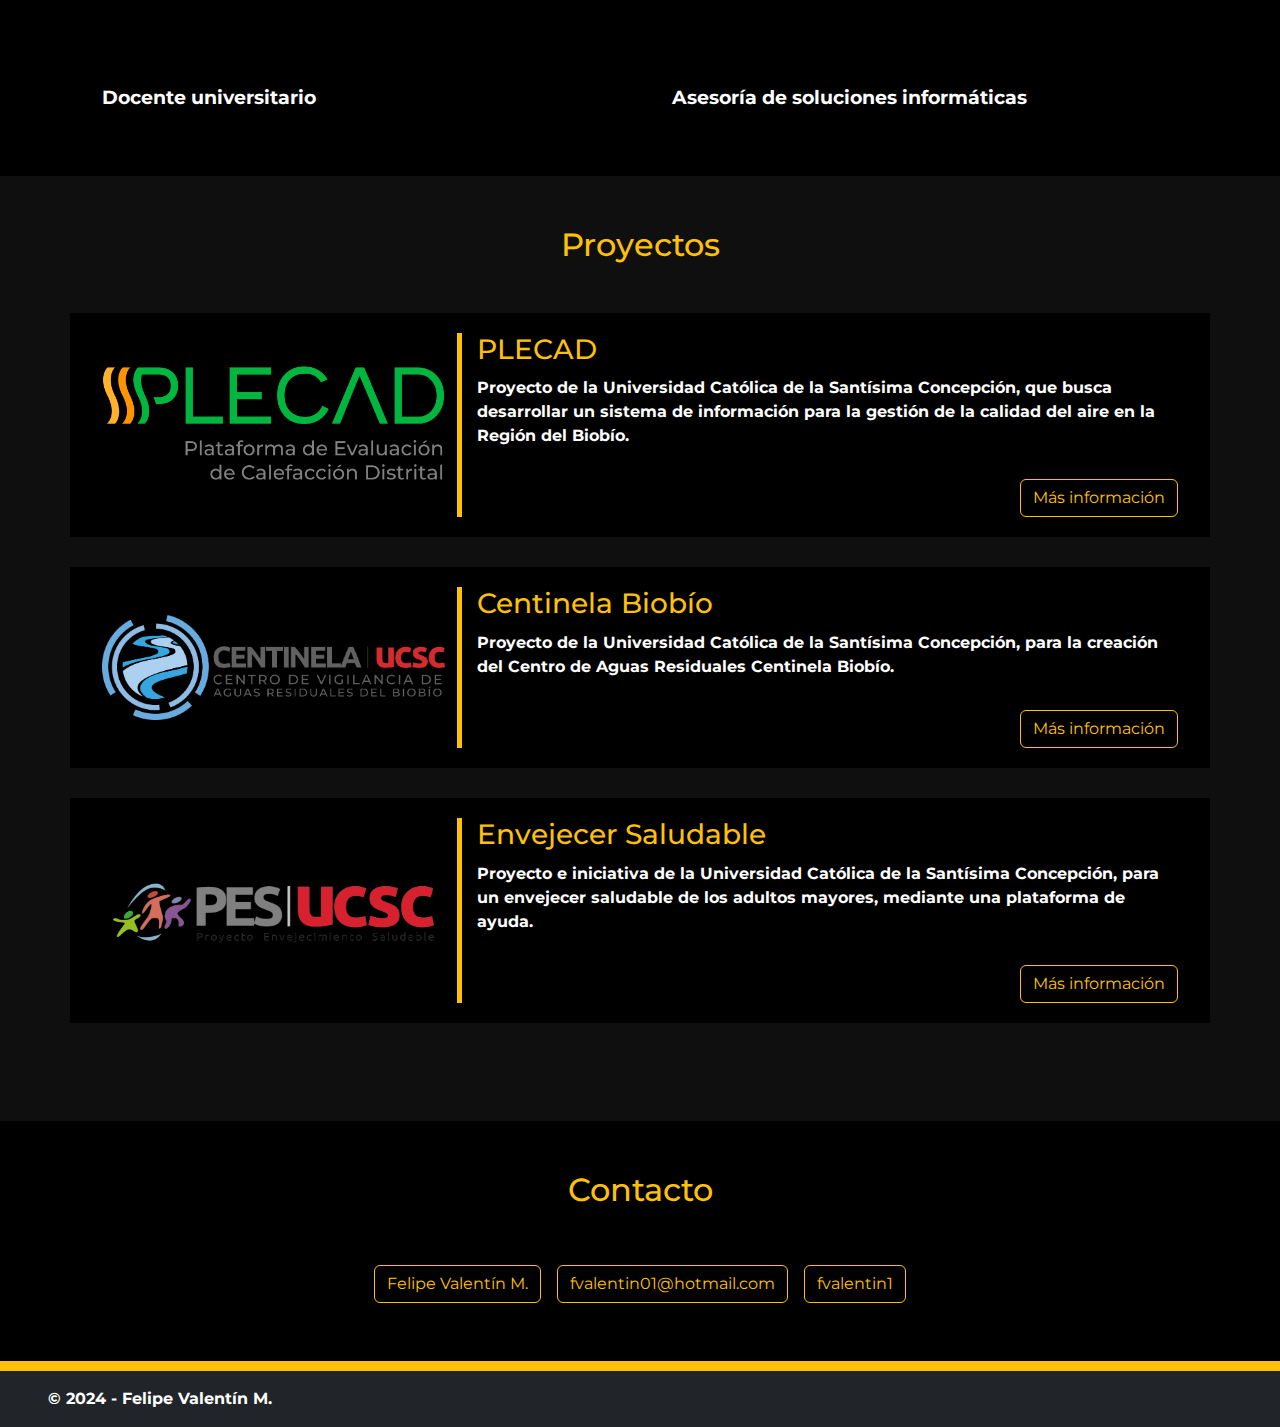
==== commit a980eec6: "Fix index" ====
--- a/index.html
+++ b/index.html
@@ -95,7 +95,7 @@
         }
 
         .project-container:hover {
-            background-color: #1c1c1c;
+            background-color: #050505;
         }
 
         .project-logo {
@@ -307,14 +307,14 @@
         </div>
 
         <div class="contenido">
-            <div class="d-flex justify-content-center mt-5">
+            <!-- <div class="d-flex justify-content-center mt-5">
                 <div class="badge-base LI-profile-badge" data-locale="es_ES" data-size="large" data-theme="light" data-type="HORIZONTAL" data-vanity="fvalentin1" data-version="v1">
                   <a class="badge-base__link LI-simple-link" href="https://cl.linkedin.com/in/fvalentin1?trk=profile-badge"></a>
                 </div>
-            </div>
+            </div> -->
             <div class="container mt-5">
                 <div class="d-flex flex-column flex-md-row justify-content-center align-items-center">
-                    <!-- <a href="https://www.linkedin.com/in/fvalentin1/" class="btn btn-outline-warning mx-2 my-2"><i class="fa-brands fa-linkedin"></i> Felipe Valentín M.</a> -->
+                    <a href="https://www.linkedin.com/in/fvalentin1/" class="btn btn-outline-warning mx-2 my-2"><i class="fa-brands fa-linkedin"></i> Felipe Valentín M.</a>
                     <a href="mailto:fvalentin01@hotmail.com" class="btn btn-outline-warning mx-2 my-2"><i class="fa-solid fa-envelope"></i> fvalentin01@hotmail.com</a>
                     <a href="https://github.com/fvalentin1/" class="btn btn-outline-warning mx-2 my-2"><i class="fa-brands fa-github"></i> fvalentin1</a>
                     <!-- <a href="https://wa.me/569XXXX0000" class="btn btn-outline-warning mx-2 my-2"><i class="fa-brands fa-whatsapp"></i> +569 XXXX 0000</a> -->
@@ -343,7 +343,7 @@
     <script src="header.js"></script>
 
     <!-- LinkedIn Badge -->
-    <script src="https://platform.linkedin.com/badges/js/profile.js" async defer type="text/javascript"></script>
+    <!-- <script src="https://platform.linkedin.com/badges/js/profile.js" async defer type="text/javascript"></script> -->
 
 </body>
 
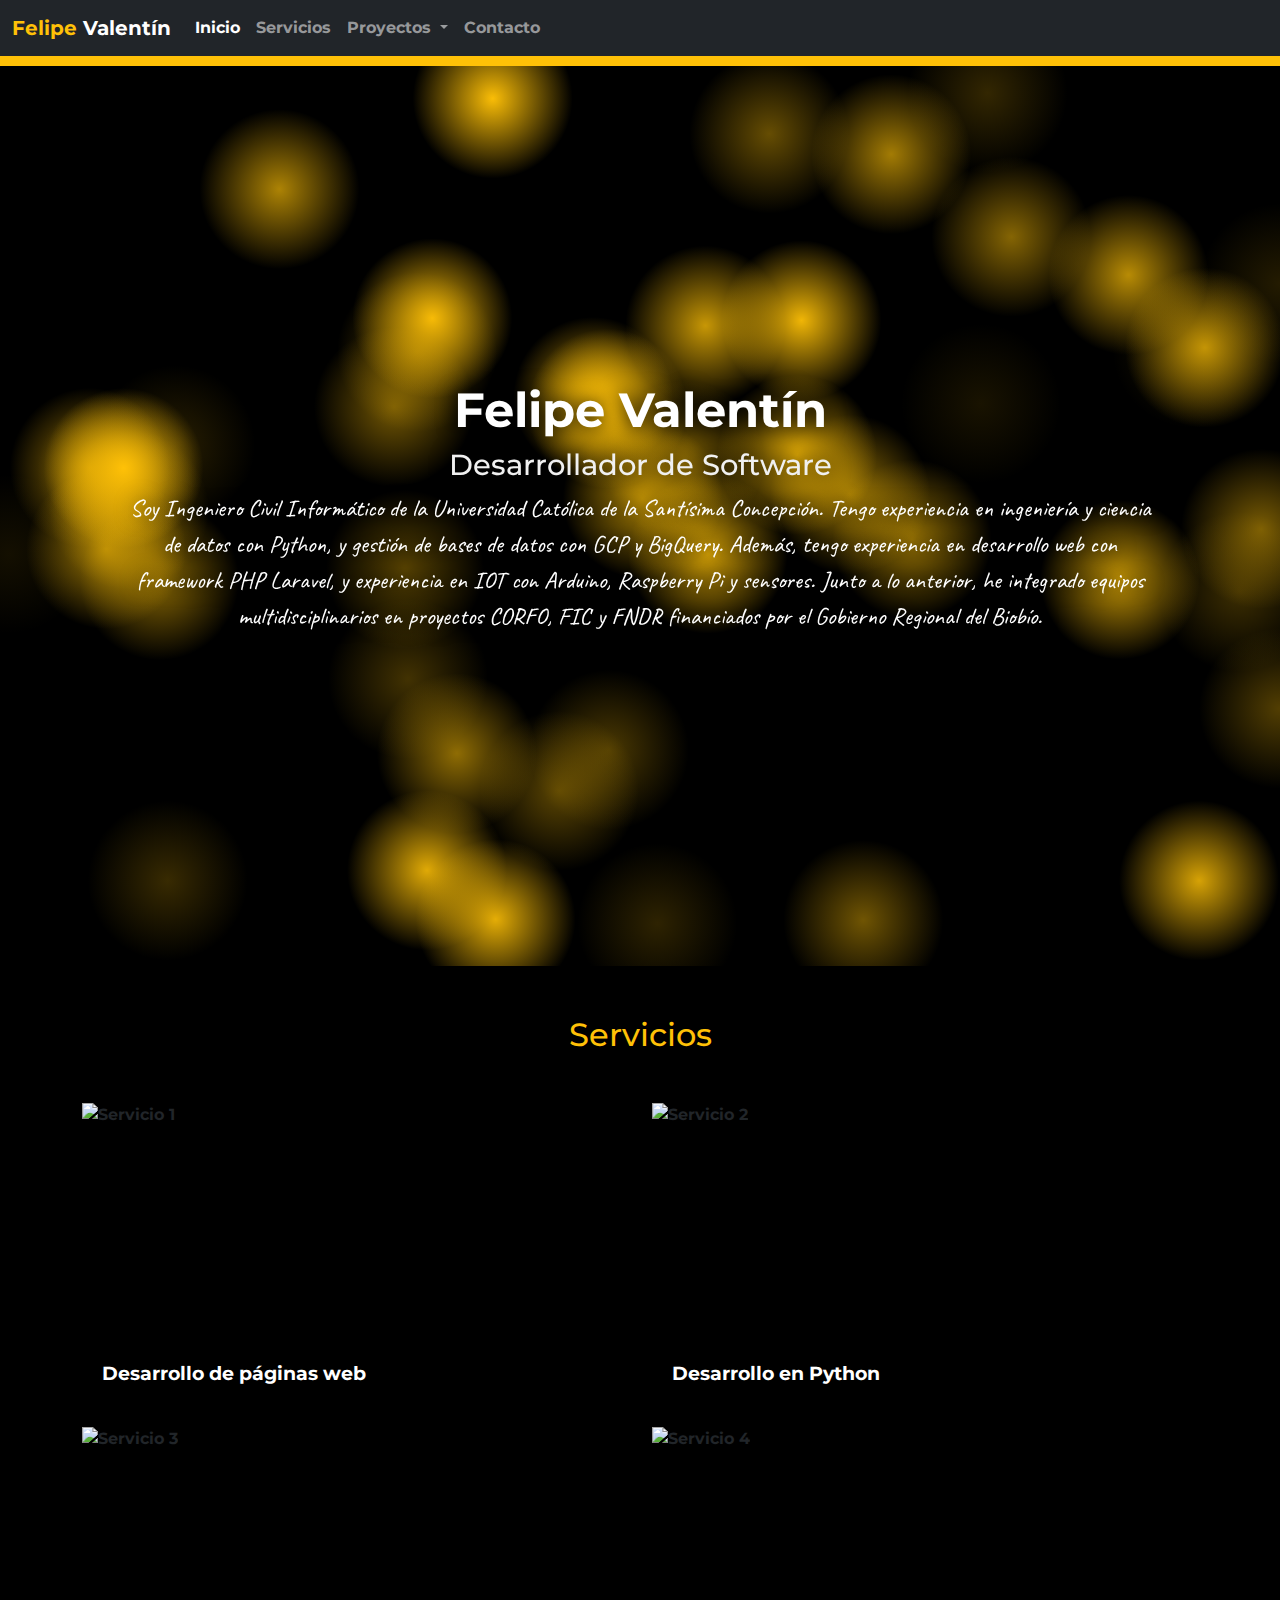
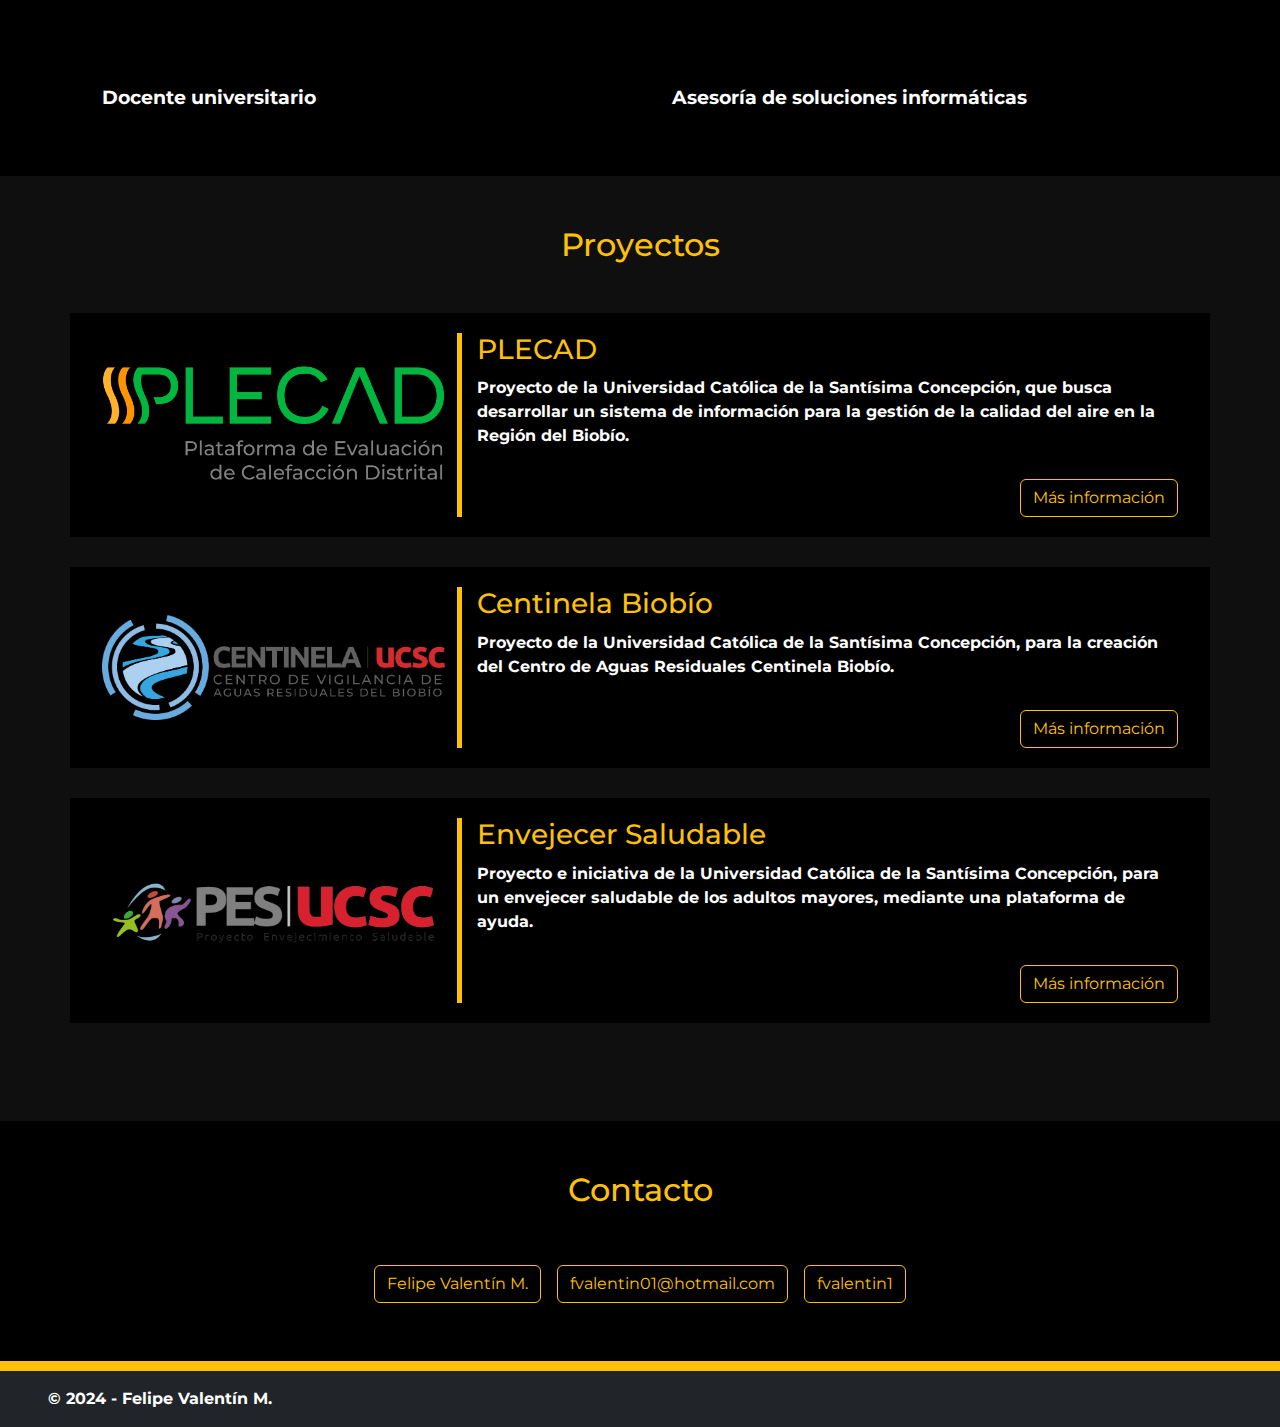
==== commit 3985c18f: "Update index.html" ====
--- a/index.html
+++ b/index.html
@@ -214,10 +214,12 @@
                             <img src="https://sitios.ucsc.cl/apoyopsicoeducativo/wp-content/uploads/sites/137/2021/05/4-1200x620.jpg" alt="Servicio 3">
                             <div class="service-name">Docente universitario</div>
                             <div class="overlay">
-                                <p>Con experiencia en realizar ayudantías (cátedras y laboratorios)
+                                <p>Con experiencia en realizar Cátedras, Ayudantías y Laboratorios, he colaborado
                                     en los cursos de Sistemas Digitales y Arquitectura de Computadores, correspondientes a la
                                     carrera de Ingeniería Civil en Informática, de la Facultad de Ingeniería de la UCSC, en formatos
-                                    virtual y presencial. Tambien he realizado clases particulares de Bases de Datos.</p>
+                                    virtual y presencial. Actualmente, soy docente titular en los cursos de Ingeniería de Software y Programación Backend
+                                    en la carrera de Ingeniería de Ejecución en Informática del Instituto Tecnológico de la UCSC.
+                                    Tambien he realizado clases particulares de Bases de Datos.</p>
                             </div>
                         </div>
                     </div>
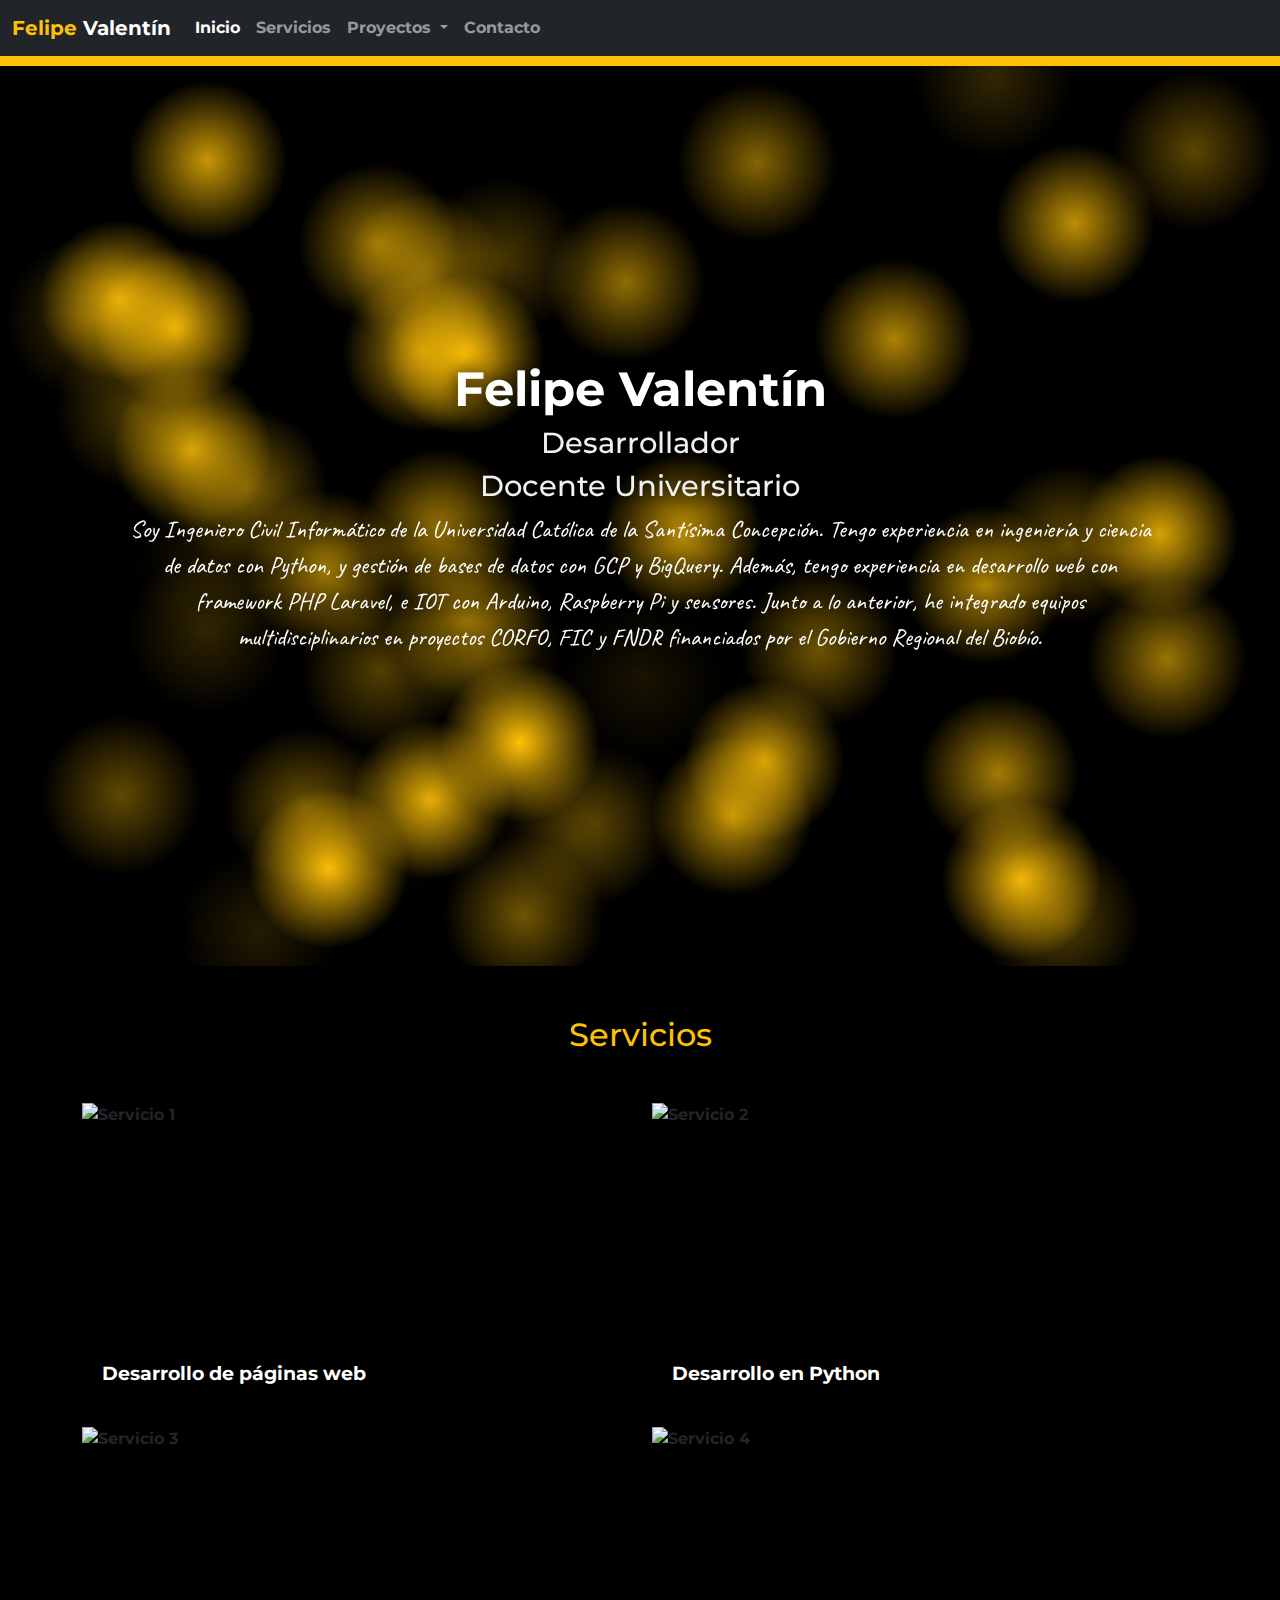
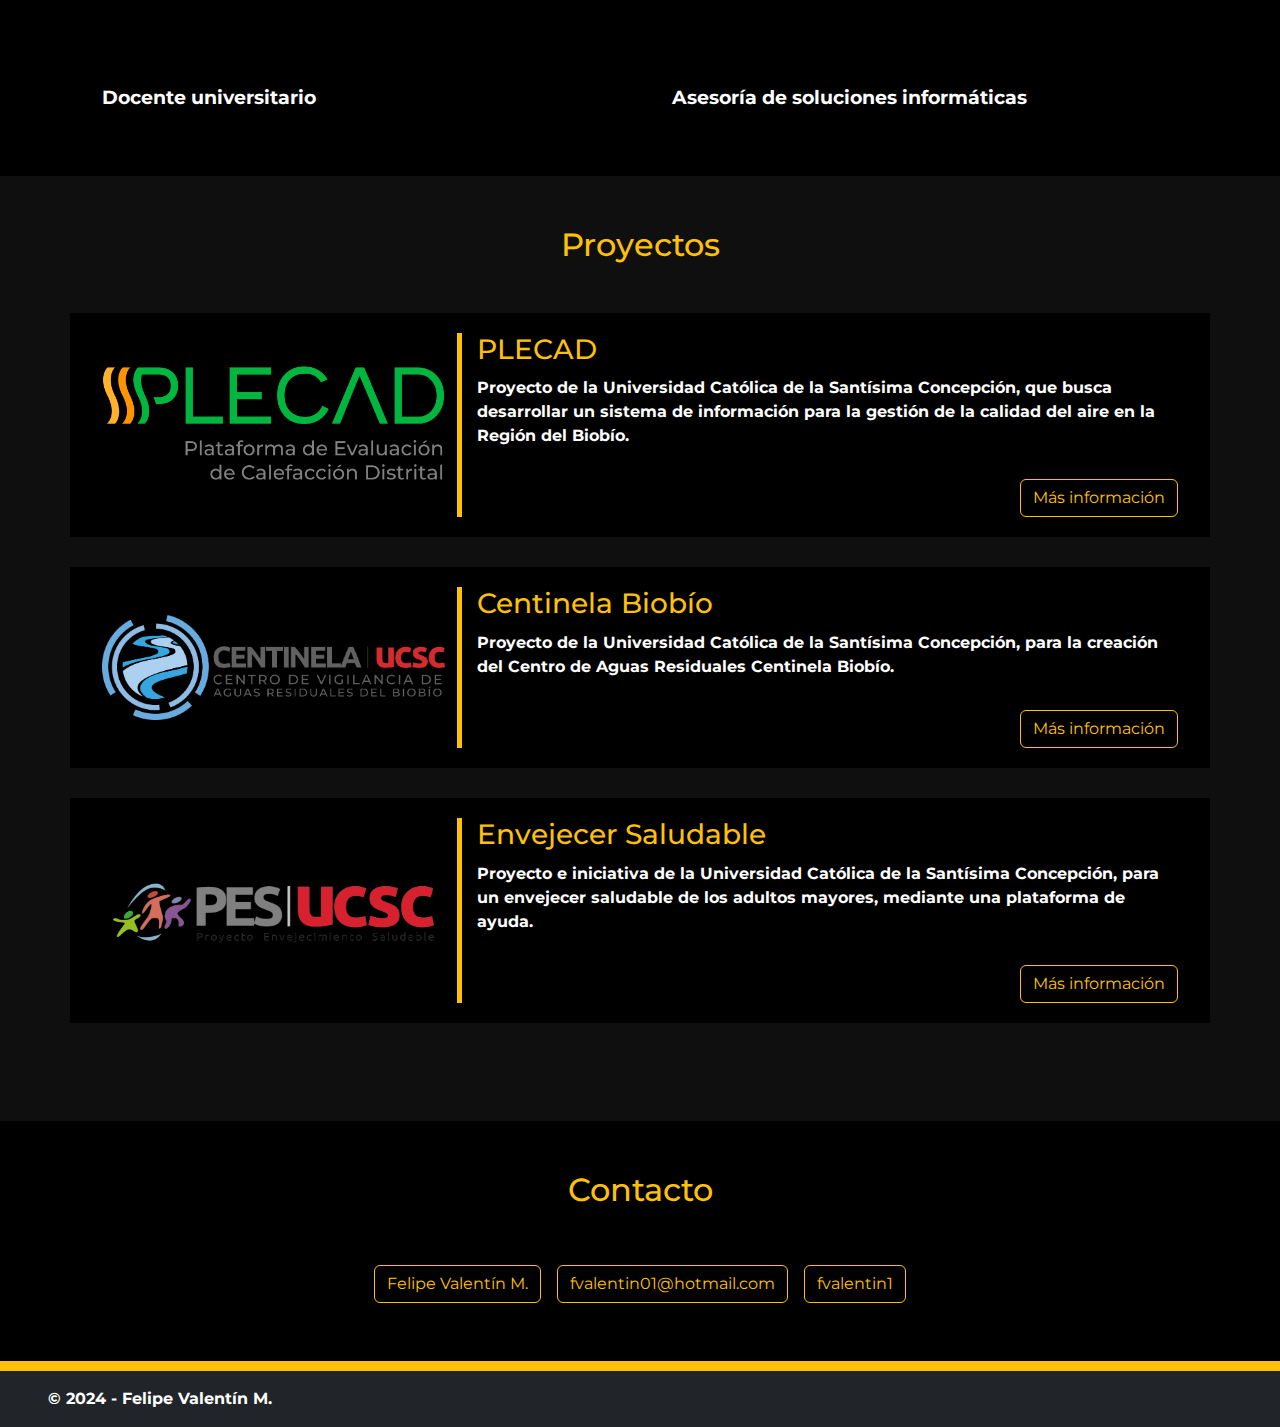
==== commit e260554e: "update animations" ====
--- a/index.html
+++ b/index.html
@@ -25,6 +25,9 @@
     <!-- CSS -->
     <link rel="stylesheet" href="header.css">
     <link rel="stylesheet" href="servicios.css">
+
+    <!-- Animate CSS -->
+    <link rel="stylesheet" href="https://cdnjs.cloudflare.com/ajax/libs/animate.css/4.1.1/animate.min.css"/>
 
     <!-- Favicon -->
     <link rel="icon" href="favicon.png" type="image/png" sizes="16x16">
@@ -162,12 +165,13 @@
     </nav>
 
     <header class="header d-flex justify-content-center align-items-center">
-        <div class="text-center texto-header">
+        <div class="text-center texto-header animate__animated animate__fadeInDown">
           <h1 class="name">Felipe Valentín</h1>
-          <h2 class="role">Desarrollador de Software</h2>
+          <h2 class="role">Desarrollador</h2>
+          <h2 class="role">Docente Universitario</h2>
           <p class="description">Soy Ingeniero Civil Informático de la Universidad Católica de la Santísima Concepción.
             Tengo experiencia en ingeniería y ciencia de datos con Python, y gestión de bases de datos con GCP y BigQuery.
-            Además, tengo experiencia en desarrollo web con framework PHP Laravel, y experiencia en IOT con Arduino, Raspberry Pi y sensores.
+            Además, tengo experiencia en desarrollo web con framework PHP Laravel, e IOT con Arduino, Raspberry Pi y sensores.
             Junto a lo anterior, he integrado equipos multidisciplinarios en proyectos CORFO, FIC y FNDR financiados por el Gobierno Regional del Biobío.</p>
         </div>
         <canvas id="backgroundCanvas"></canvas>
@@ -186,7 +190,7 @@
                             <img src="https://acuabit.es/wp-content/uploads/2021/12/responsive-diseno.png" alt="Servicio 1">
                             <div class="service-name">Desarrollo de páginas web</div>
                             <div class="overlay">
-                                <p>Desarrollo de sitios o aplicaciones web con el framework PHP Laravel, con
+                                <p>Desarrollo de sitios o aplicaciones web con el framework PHP Laravel, o WordPress con
                                     propósitos como gestión o control de inventario, sitios web informativos, despliegue de datos con
                                     mapas o gráficos, e-commerce, etc.
             
@@ -217,9 +221,9 @@
                                 <p>Con experiencia en realizar Cátedras, Ayudantías y Laboratorios, he colaborado
                                     en los cursos de Sistemas Digitales y Arquitectura de Computadores, correspondientes a la
                                     carrera de Ingeniería Civil en Informática, de la Facultad de Ingeniería de la UCSC, en formatos
-                                    virtual y presencial. Actualmente, soy docente titular en los cursos de Ingeniería de Software y Programación Backend
+                                    virtual y presencial. Actualmente, docente titular en los cursos de Ingeniería de Software y Programación Backend
                                     en la carrera de Ingeniería de Ejecución en Informática del Instituto Tecnológico de la UCSC.
-                                    Tambien he realizado clases particulares de Bases de Datos.</p>
+                                    Tambien he realizado clases particulares de Bases de Datos SQL.</p>
                             </div>
                         </div>
                     </div>
